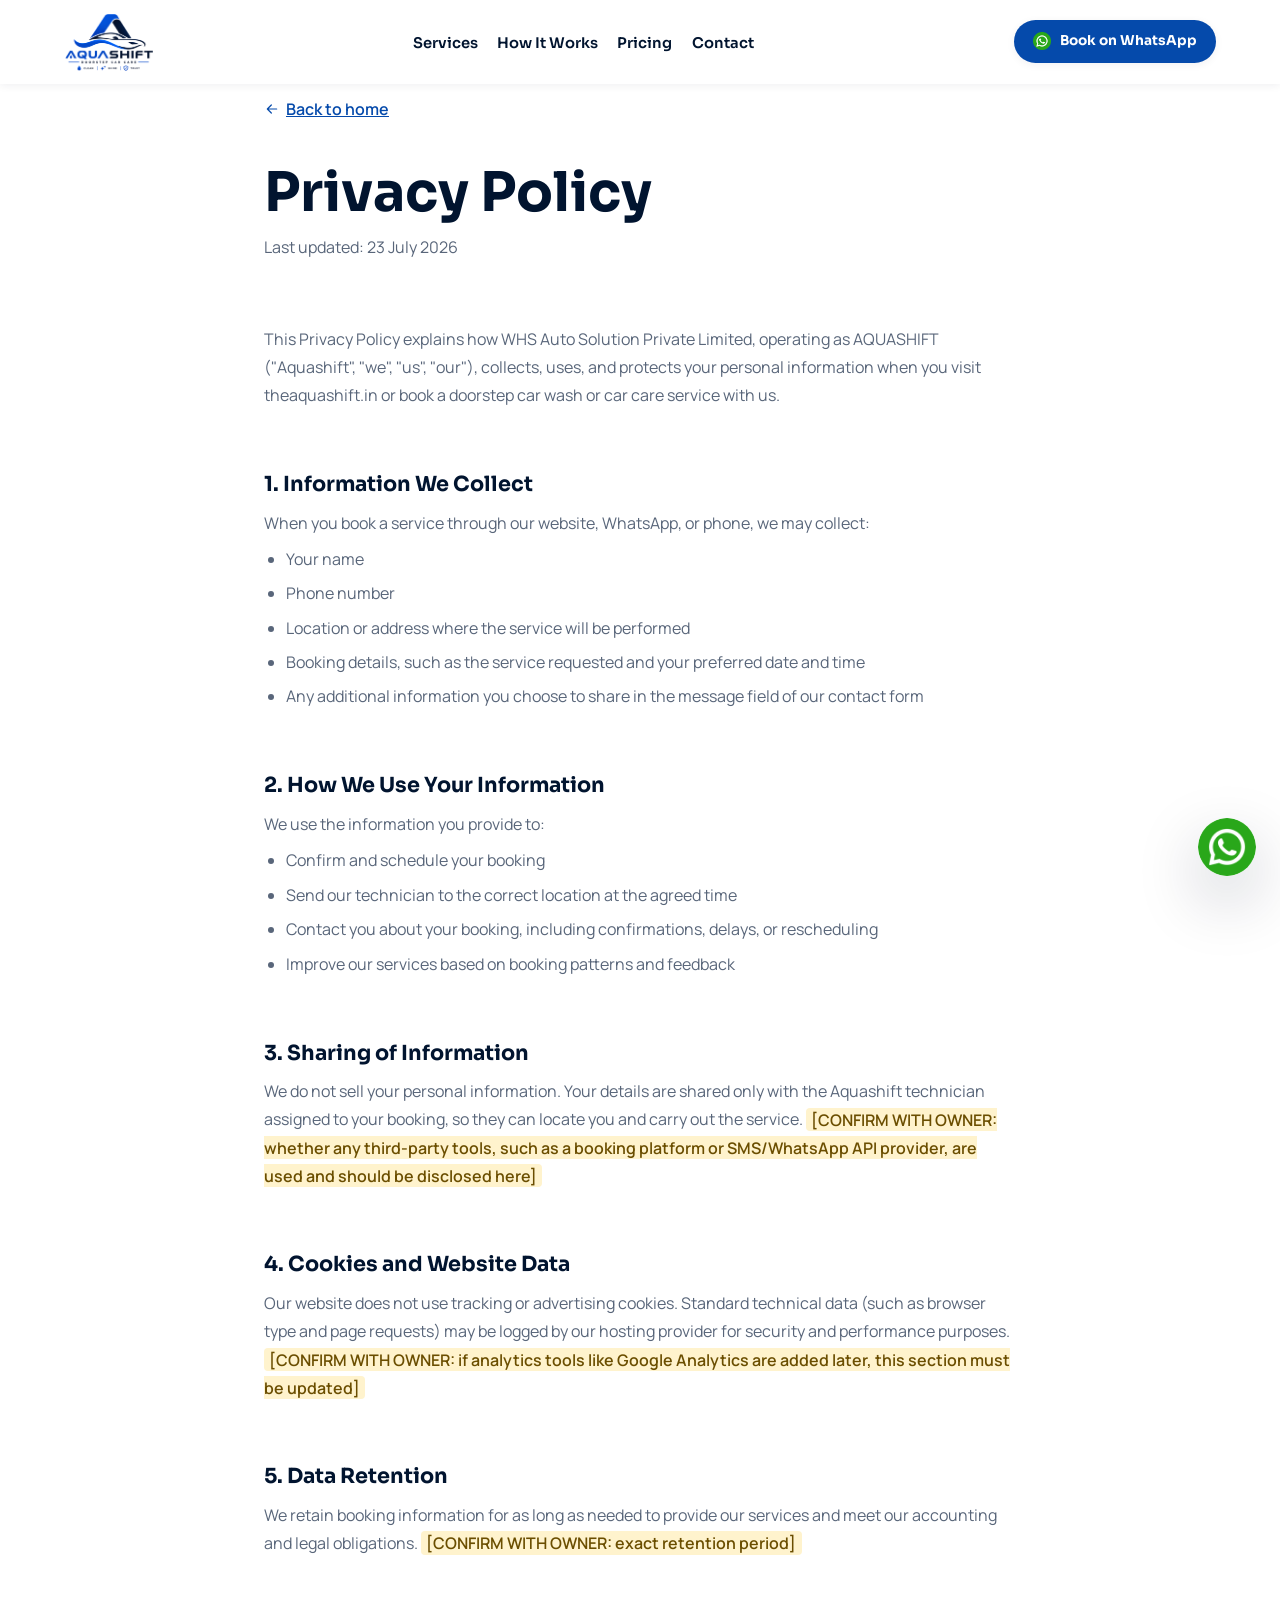
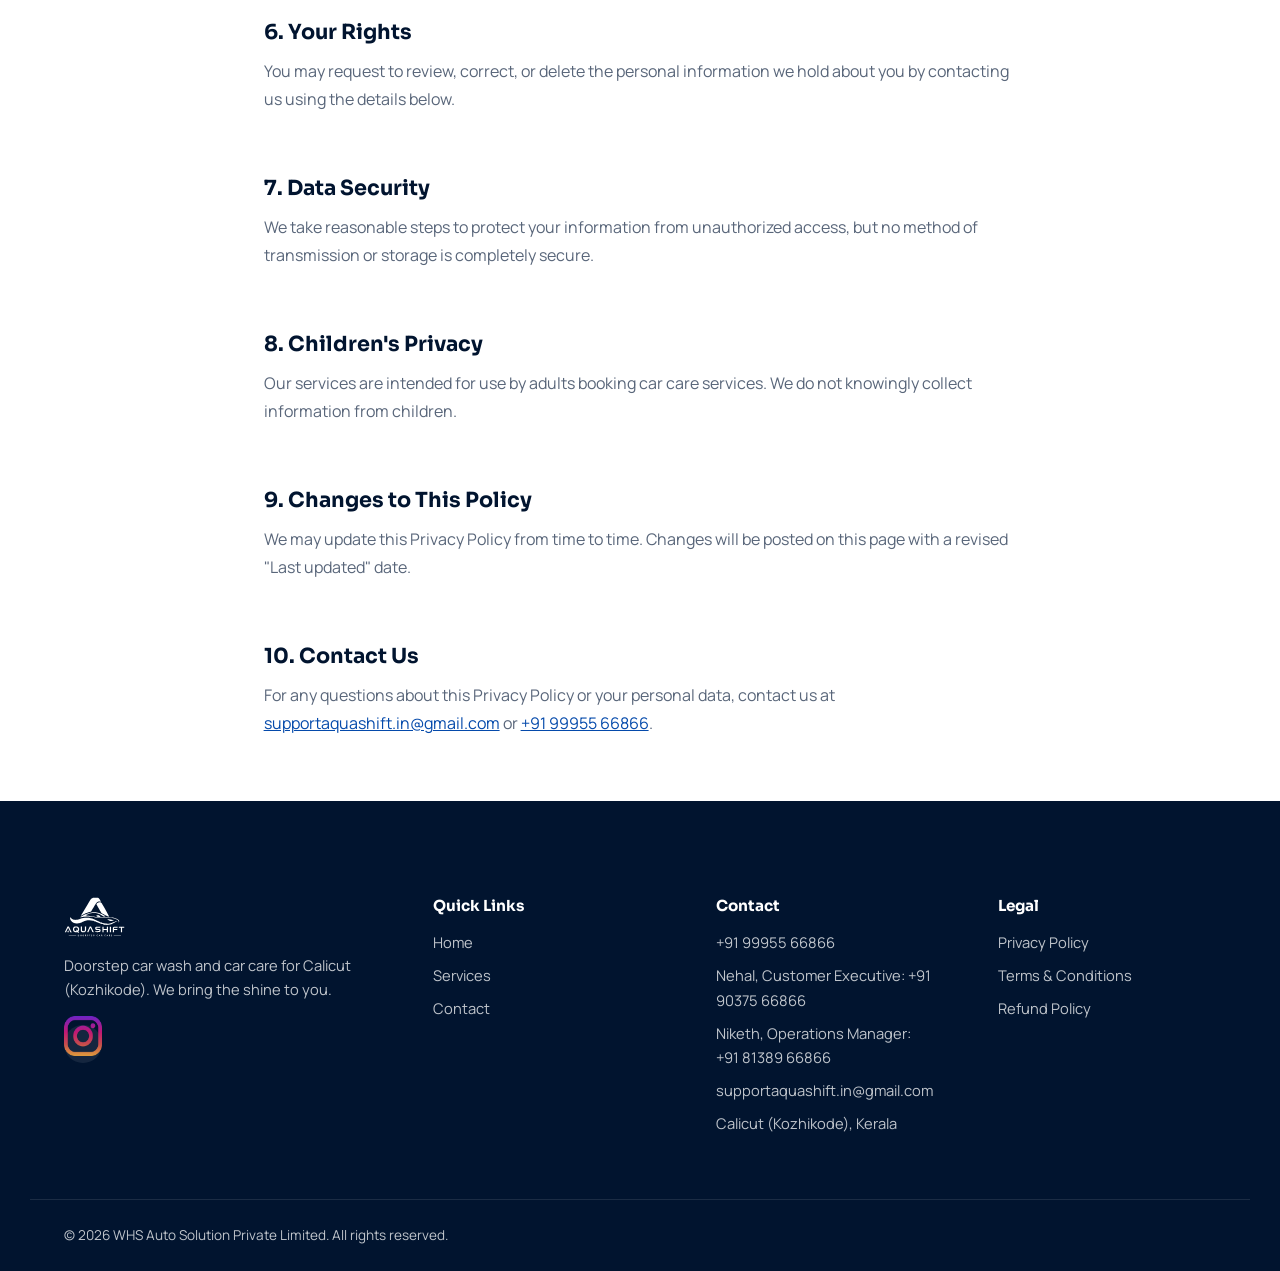
==== privacy-policy.html @ bcfd9604 "first commit" ====
<!doctype html>
<html lang="en">
<head>
  <script>document.documentElement.classList.add('js');</script>
  <meta charset="UTF-8">
  <meta name="viewport" content="width=device-width, initial-scale=1, viewport-fit=cover">
  <title>Privacy Policy | AQUASHIFT Doorstep Car Care</title>
  <meta name="description" content="How AQUASHIFT (WHS Auto Solution Private Limited) collects, uses, and protects your personal data when you book a doorstep car wash in Calicut, Kozhikode.">
  <meta name="theme-color" content="#01142F">
  <link rel="canonical" href="https://www.theaquashift.in/privacy-policy.html">
  <meta name="robots" content="index, follow">
  <link rel="icon" type="image/svg+xml" href="assets/favicon.svg?v=2">
  <link rel="icon" type="image/x-icon" href="assets/favicon.ico?v=2">

  <link rel="preconnect" href="https://fonts.googleapis.com">
  <link rel="preconnect" href="https://fonts.gstatic.com" crossorigin>
  <link href="https://fonts.googleapis.com/css2?family=Sora:wght@600;700;800&family=Manrope:wght@400;500;600;700&display=swap" rel="stylesheet">

  <link rel="stylesheet" href="css/tokens.css?v=16">
  <link rel="stylesheet" href="css/styles.css?v=16">
  <link rel="stylesheet" href="css/animations.css?v=16">
</head>
<body>
  <a class="skip-link" href="#main">Skip to content</a>

  <header class="header header--solid" id="header">
    <div class="container header__row">
      <a href="index.html" class="header__logo" aria-label="AQUASHIFT home">
        <img src="assets/aqua-nobgm-cropped.png" alt="AQUASHIFT — Doorstep Car Care" width="83" height="54">
      </a>
      <nav class="nav" aria-label="Primary">
        <ul class="nav__list">
          <li><a href="services.html">Services</a></li>
          <li><a href="index.html#how-it-works">How It Works</a></li>
          <li><a href="index.html#pricing">Pricing</a></li>
          <li><a href="index.html#contact">Contact</a></li>
        </ul>
      </nav>
      <div class="header__actions">
        <a class="btn btn--primary btn--sm" href="https://wa.me/919995566866?text=Hi%20Aquashift%2C%20I%27d%20like%20to%20book%20a%20doorstep%20car%20wash" target="_blank" rel="noopener">
          <img class="icon" src="assets/whatsapp-icon.png" width="18" height="18" alt="">
          Book on WhatsApp
        </a>
        <button class="nav__toggle" id="navToggle" aria-expanded="false" aria-controls="navDrawer" aria-label="Open menu">
          <svg class="icon" width="26" height="26"><use href="#icon-menu"></use></svg>
        </button>
      </div>
    </div>
    <div class="nav-drawer" id="navDrawer" aria-hidden="true">
      <div class="nav-drawer__head">
        <img src="assets/logo-white.svg?v=2" alt="AQUASHIFT" width="66" height="43">
        <button class="nav-drawer__close" id="navClose" aria-label="Close menu">
          <svg class="icon" width="24" height="24"><use href="#icon-close"></use></svg>
        </button>
      </div>
      <ul class="nav-drawer__list">
        <li><a href="index.html">Home</a></li>
        <li><a href="services.html">Services</a></li>
        <li><a href="index.html#contact">Contact</a></li>
      </ul>
      <div class="nav-drawer__cta">
        <a class="btn btn--primary btn--block" href="https://wa.me/919995566866?text=Hi%20Aquashift%2C%20I%27d%20like%20to%20book%20a%20doorstep%20car%20wash" target="_blank" rel="noopener">Book on WhatsApp</a>
        <a class="btn btn--ghost btn--block" href="tel:+919995566866">Call Now</a>
      </div>
    </div>
    <div class="nav-drawer__backdrop" id="navBackdrop"></div>
  </header>

  <main id="main">
    <section class="legal">
      <div class="container">
        <a class="legal__back" href="index.html">
          <svg class="icon" width="16" height="16" style="transform:rotate(180deg)"><use href="#icon-arrow"></use></svg>
          Back to home
        </a>
        <h1>Privacy Policy</h1>
        <p class="legal__updated">Last updated: 23 July 2026</p>

        <p>This Privacy Policy explains how WHS Auto Solution Private Limited, operating as AQUASHIFT ("Aquashift", "we", "us", "our"), collects, uses, and protects your personal information when you visit theaquashift.in or book a doorstep car wash or car care service with us.</p>

        <h2>1. Information We Collect</h2>
        <p>When you book a service through our website, WhatsApp, or phone, we may collect:</p>
        <ul>
          <li>Your name</li>
          <li>Phone number</li>
          <li>Location or address where the service will be performed</li>
          <li>Booking details, such as the service requested and your preferred date and time</li>
          <li>Any additional information you choose to share in the message field of our contact form</li>
        </ul>

        <h2>2. How We Use Your Information</h2>
        <p>We use the information you provide to:</p>
        <ul>
          <li>Confirm and schedule your booking</li>
          <li>Send our technician to the correct location at the agreed time</li>
          <li>Contact you about your booking, including confirmations, delays, or rescheduling</li>
          <li>Improve our services based on booking patterns and feedback</li>
        </ul>

        <h2>3. Sharing of Information</h2>
        <p>We do not sell your personal information. Your details are shared only with the Aquashift technician assigned to your booking, so they can locate you and carry out the service. <mark>[CONFIRM WITH OWNER: whether any third-party tools, such as a booking platform or SMS/WhatsApp API provider, are used and should be disclosed here]</mark></p>

        <h2>4. Cookies and Website Data</h2>
        <p>Our website does not use tracking or advertising cookies. Standard technical data (such as browser type and page requests) may be logged by our hosting provider for security and performance purposes. <mark>[CONFIRM WITH OWNER: if analytics tools like Google Analytics are added later, this section must be updated]</mark></p>

        <h2>5. Data Retention</h2>
        <p>We retain booking information for as long as needed to provide our services and meet our accounting and legal obligations. <mark>[CONFIRM WITH OWNER: exact retention period]</mark></p>

        <h2>6. Your Rights</h2>
        <p>You may request to review, correct, or delete the personal information we hold about you by contacting us using the details below.</p>

        <h2>7. Data Security</h2>
        <p>We take reasonable steps to protect your information from unauthorized access, but no method of transmission or storage is completely secure.</p>

        <h2>8. Children's Privacy</h2>
        <p>Our services are intended for use by adults booking car care services. We do not knowingly collect information from children.</p>

        <h2>9. Changes to This Policy</h2>
        <p>We may update this Privacy Policy from time to time. Changes will be posted on this page with a revised "Last updated" date.</p>

        <h2>10. Contact Us</h2>
        <p>For any questions about this Privacy Policy or your personal data, contact us at <a href="mailto:supportaquashift.in@gmail.com">supportaquashift.in@gmail.com</a> or <a href="tel:+919995566866">+91 99955 66866</a>.</p>
      </div>
    </section>
  </main>

  <footer class="footer">
    <div class="container footer__grid">
      <div class="footer__brand">
        <img src="assets/logo-white.svg?v=2" alt="AQUASHIFT — Doorstep Car Care" width="83" height="54">
        <p>Doorstep car wash and car care for Calicut (Kozhikode). We bring the shine to you.</p>
        <a class="footer__social" href="https://instagram.com/aquashift_care" target="_blank" rel="noopener" aria-label="Aquashift on Instagram">
          <img class="icon" src="assets/instagram-icon.png" width="20" height="20" alt="">
        </a>
      </div>
      <div class="footer__col">
        <h3>Quick Links</h3>
        <ul>
          <li><a href="index.html">Home</a></li>
          <li><a href="services.html">Services</a></li>
          <li><a href="index.html#contact">Contact</a></li>
        </ul>
      </div>
      <div class="footer__col">
        <h3>Contact</h3>
        <ul>
          <li><a href="tel:+919995566866">+91 99955 66866</a></li>
          <li><a href="tel:+919037566866">Nehal, Customer Executive: +91 90375 66866</a></li>
          <li><a href="tel:+918138966866">Niketh, Operations Manager: +91 81389 66866</a></li>
          <li><a href="mailto:supportaquashift.in@gmail.com">supportaquashift.in@gmail.com</a></li>
          <li>Calicut (Kozhikode), Kerala</li>
        </ul>
      </div>
      <div class="footer__col">
        <h3>Legal</h3>
        <ul>
          <li><a href="privacy-policy.html">Privacy Policy</a></li>
          <li><a href="terms-and-conditions.html">Terms &amp; Conditions</a></li>
          <li><a href="refund-policy.html">Refund Policy</a></li>
        </ul>
      </div>
    </div>
    <div class="container footer__bottom">
      <p>&copy; <span id="year"></span> WHS Auto Solution Private Limited. All rights reserved.</p>
    </div>
  </footer>

  <a class="whatsapp-float" href="https://wa.me/919995566866?text=Hi%20Aquashift%2C%20I%27d%20like%20to%20book%20a%20doorstep%20car%20wash" target="_blank" rel="noopener" aria-label="Book on WhatsApp">
    <img src="assets/whatsapp-icon.png" width="58" height="58" alt="">
  </a>

  <div id="iconSpriteRoot" hidden></div>

  <script src="js/main.js?v=5" defer></script>
</body>
</html>
---- css/tokens.css ----
/* ==========================================================================
   AQUASHIFT — Design Tokens
   Source: CLAUDE.md §3 (colors), §4 (type)
   ========================================================================== */

:root {
  /* ---- Brand colors ---- */
  --aq-blue: #054aab;       /* Primary / Brand Blue */
  --aq-blue-rgb: 5, 74, 171;
  --aq-navy: #01142f;       /* Deep Navy */
  --aq-navy-rgb: 1, 20, 47;
  --aq-ink: #01040b;        /* Rich Black — body text */
  --aq-ocean: #014498;      /* Secondary Blue */
  --aq-sky: #5c89c8;        /* Mid Accent */
  --aq-pale: #e8f0fb;       /* Light Tint */
  --aq-slate: #59667a;      /* Neutral Grey */
  --aq-white: #ffffff;

  --aq-gradient: linear-gradient(135deg, #054aab 0%, #01142f 100%);
  --aq-gradient-soft: linear-gradient(160deg, #0a5cc9 0%, #054aab 45%, #01142f 100%);

  /* ---- Surfaces ---- */
  --surface-0: var(--aq-white);
  --surface-1: var(--aq-pale);
  --surface-dark: var(--aq-navy);

  /* ---- Typography ---- */
  --font-display: "Sora", "Outfit", system-ui, sans-serif;
  --font-body: "Manrope", system-ui, sans-serif;

  --fs-h1: clamp(2.25rem, 1.5rem + 3vw, 3.4rem);      /* 36px -> 54.4px */
  --fs-h2: clamp(1.9rem, 1.4rem + 2.2vw, 2.6rem);      /* ~30px -> 42px */
  --fs-h3: clamp(1.35rem, 1.15rem + 0.9vw, 1.7rem);
  --fs-lead: clamp(1.05rem, 0.95rem + 0.5vw, 1.25rem);
  --fs-body: 1rem;
  --fs-small: 0.875rem;
  --fs-eyebrow: 0.8rem;

  --lh-body: 1.65;
  --lh-tight: 1.15;
  --ls-eyebrow: 0.14em;

  /* ---- Spacing scale ---- */
  --space-3xs: 0.25rem;
  --space-2xs: 0.5rem;
  --space-xs: 0.75rem;
  --space-sm: 1rem;
  --space-md: 1.5rem;
  --space-lg: 2.5rem;
  --space-xl: 4rem;
  --space-2xl: 6rem;
  --space-3xl: 8rem;

  --section-pad: clamp(3.5rem, 3rem + 2.5vw, 6.5rem);
  --container-w: 1220px;
  --container-pad: clamp(1.25rem, 0.9rem + 1.5vw, 2.5rem);

  /* ---- Radius & shadow ---- */
  --radius-sm: 12px;
  --radius-md: 16px;
  --radius-lg: 20px;
  --radius-pill: 999px;

  --shadow-sm: 0 2px 8px rgba(1, 20, 47, 0.06);
  --shadow-md: 0 12px 32px rgba(1, 20, 47, 0.12);
  --shadow-lg: 0 24px 64px rgba(1, 20, 47, 0.22);
  --shadow-glow: 0 0 0 1px rgba(255, 255, 255, 0.08), 0 20px 50px rgba(1, 8, 24, 0.45);

  /* ---- Motion ---- */
  --ease-out: cubic-bezier(0.16, 1, 0.3, 1);
  --ease-in-out: cubic-bezier(0.65, 0, 0.35, 1);
  --dur-fast: 0.2s;
  --dur-med: 0.45s;
  --dur-slow: 0.9s;

  --header-h: 84px;
}

@media (max-width: 640px) {
  :root {
    --header-h: 68px;
  }
}
---- css/styles.css ----
/* ==========================================================================
   AQUASHIFT — Core Styles
   ========================================================================== */

*, *::before, *::after { box-sizing: border-box; }
html { scroll-behavior: smooth; }
@media (prefers-reduced-motion: reduce) {
  html { scroll-behavior: auto; }
}

/* overflow-x on html only, never body — overflow-x on body turns it into its
   own scroll container in some engines, which breaks position:sticky for
   any descendant (confirmed: broke the sticky header). */
html { max-width: 100%; overflow-x: hidden; }

body {
  margin: 0;
  font-family: var(--font-body);
  font-size: var(--fs-body);
  line-height: var(--lh-body);
  color: var(--aq-ink);
  background: var(--aq-white);
  -webkit-font-smoothing: antialiased;
}

img { max-width: 100%; display: block; }
a { color: inherit; text-decoration: none; }
ul, ol { list-style: none; margin: 0; padding: 0; }
h1, h2, h3, h4 { font-family: var(--font-display); line-height: var(--lh-tight); margin: 0; color: var(--aq-navy); }
p { margin: 0; }
button { font-family: inherit; cursor: pointer; }
input, select, textarea { font-family: inherit; font-size: inherit; }

.icon { flex-shrink: 0; }

.container {
  width: 100%;
  max-width: var(--container-w);
  margin-inline: auto;
  padding-inline: var(--container-pad);
}

.skip-link {
  position: fixed;
  top: -60px;
  left: var(--space-sm);
  z-index: 200;
  background: var(--aq-navy);
  color: #fff;
  padding: 0.7rem 1.2rem;
  border-radius: var(--radius-sm);
  transition: top var(--dur-fast) var(--ease-out);
}
.skip-link:focus { top: var(--space-sm); }

/* ---- Buttons ---- */
.btn {
  display: inline-flex;
  align-items: center;
  justify-content: center;
  gap: 0.55rem;
  font-family: var(--font-display);
  font-weight: 700;
  font-size: 0.95rem;
  white-space: nowrap;
  padding: 0.85rem 1.5rem;
  border-radius: var(--radius-pill);
  border: 1.5px solid transparent;
  position: relative;
  overflow: hidden;
  isolation: isolate;
  transition: transform var(--dur-fast) var(--ease-out), box-shadow var(--dur-fast) var(--ease-out);
}
.btn::before {
  content: "";
  position: absolute;
  inset: 0;
  z-index: -1;
  background: linear-gradient(115deg, transparent 30%, rgba(255,255,255,0.35) 45%, transparent 60%);
  transform: translateX(-120%);
  transition: transform var(--dur-med) var(--ease-out);
}
.btn:hover::before { transform: translateX(120%); }
.btn:active { transform: scale(0.97); }

.btn--primary { background: var(--aq-blue); color: #fff; box-shadow: var(--shadow-sm); }
.btn--primary:hover { box-shadow: var(--shadow-md); }

.btn--light { background: #fff; color: var(--aq-navy); }
.btn--light:hover { box-shadow: var(--shadow-md); }

.btn--outline { background: transparent; color: var(--aq-blue); border-color: var(--aq-blue); }
.btn--outline:hover { background: var(--aq-pale); }

.btn--outline-light { background: transparent; color: #fff; border-color: rgba(255,255,255,0.55); }
.btn--outline-light:hover { background: rgba(255,255,255,0.12); }

.btn--ghost { background: var(--aq-pale); color: var(--aq-navy); }

.btn--sm { padding: 0.6rem 1.15rem; font-size: 0.85rem; }
.btn--lg { padding: 1rem 1.9rem; font-size: 1rem; }
.btn--block { width: 100%; }

/* ---- Liquid glass (used over the cinematic hero video / dark nav) ----
   Uses ::after (not ::before, already claimed by .btn's shine sweep) so it
   can be combined with .btn on the same element: class="btn liquid-glass". */
.liquid-glass {
  position: relative;
  overflow: hidden;
  color: #fff;
  background: rgba(255, 255, 255, 0.07);
  background-blend-mode: luminosity;
  -webkit-backdrop-filter: blur(16px);
  backdrop-filter: blur(16px); /* fallback if the SVG distortion filter below isn't supported */
  backdrop-filter: blur(16px) url(#liquid-glass-filter); /* same-document ref: filter lives in assets/icons.svg, injected inline by main.js alongside the icon sprite */
  border: none;
  box-shadow:
    inset 0 1px 1px rgba(255, 255, 255, 0.16),
    inset 0 0 0 1px rgba(255, 255, 255, 0.06);
  transition: background var(--dur-fast) var(--ease-out), transform var(--dur-fast) var(--ease-out);
}
.liquid-glass::after {
  content: "";
  position: absolute;
  inset: 0;
  border-radius: inherit;
  padding: 1.4px;
  background: linear-gradient(
    180deg,
    rgba(255, 255, 255, 0.45) 0%,
    rgba(255, 255, 255, 0.15) 20%,
    rgba(255, 255, 255, 0) 40%,
    rgba(255, 255, 255, 0) 60%,
    rgba(255, 255, 255, 0.15) 80%,
    rgba(255, 255, 255, 0.45) 100%
  );
  -webkit-mask: linear-gradient(#fff 0 0) content-box, linear-gradient(#fff 0 0);
  -webkit-mask-composite: xor;
  mask-composite: exclude;
  pointer-events: none;
}
.liquid-glass:hover { background: rgba(255, 255, 255, 0.14); }
a.liquid-glass:hover, button.liquid-glass:hover { color: #fff; }

/* ---- Eyebrow / section head ---- */
.eyebrow {
  font-family: var(--font-body);
  font-size: var(--fs-eyebrow);
  font-weight: 700;
  letter-spacing: var(--ls-eyebrow);
  text-transform: uppercase;
  color: var(--aq-blue);
  margin: 0 0 0.6rem;
}
.eyebrow--light { color: var(--aq-sky); }

.section { padding-block: var(--section-pad); }
.section--tint { background: var(--aq-pale); }
.section--dark { background: var(--aq-navy); }

.section__head { max-width: 640px; margin-bottom: var(--space-xl); }
.section__title { font-size: var(--fs-h2); font-weight: 700; }
.section__title--light { color: #fff; }
.section__sub { color: var(--aq-slate); margin-top: var(--space-sm); font-size: var(--fs-lead); }
.section__sub--light { color: rgba(255,255,255,0.72); }

/* ============ HEADER ============
   Sits in normal flow (sticky, whole-document containing block) but its
   negative bottom margin pulls the hero section up underneath it, so the
   transparent header floats directly over the hero video — without ever
   nesting the header inside the hero (which would break "sticky" once the
   hero scrolls past, since sticky is bounded by its containing block). */
.header {
  position: sticky;
  top: 0;
  z-index: 100;
  height: var(--header-h);
  margin-bottom: calc(-1 * var(--header-h));
  display: flex;
  align-items: center;
  background: rgba(255, 255, 255, 0.46);
  -webkit-backdrop-filter: blur(9px) saturate(220%) brightness(1.08);
  backdrop-filter: blur(9px) saturate(220%) brightness(1.08);
  border-bottom: 1px solid rgba(255, 255, 255, 0.65);
  box-shadow:
    inset 0 1px 0 rgba(255, 255, 255, 0.5),
    0 8px 24px rgba(1, 20, 47, 0.1);
  transition: background var(--dur-fast) var(--ease-out), box-shadow var(--dur-fast) var(--ease-out), border-color var(--dur-fast) var(--ease-out);
}
.header.is-scrolled,
.header.header--solid {
  background: rgba(255, 255, 255, 0.8);
  -webkit-backdrop-filter: blur(14px) saturate(200%) brightness(1.05);
  backdrop-filter: blur(14px) saturate(200%) brightness(1.05);
  border-bottom-color: rgba(255, 255, 255, 0.7);
  box-shadow:
    inset 0 1px 0 rgba(255, 255, 255, 0.6),
    var(--shadow-sm);
}

.header__row {
  display: flex;
  align-items: center;
  justify-content: space-between;
  gap: var(--space-md);
  height: 100%;
}
.header__logo img { height: 58px; width: auto; }

.nav__list {
  display: flex;
  gap: clamp(1rem, 1.5vw, 1.8rem);
}
.nav__list a {
  font-family: var(--font-display);
  font-weight: 600;
  font-size: 0.92rem;
  color: var(--aq-navy);
  position: relative;
  padding-block: 0.3rem;
}
.nav__list a::after {
  content: "";
  position: absolute;
  left: 0; right: 0; bottom: -2px;
  height: 2px;
  background: var(--aq-blue);
  transform: scaleX(0);
  transform-origin: left;
  transition: transform var(--dur-fast) var(--ease-out);
}
.nav__list a:hover::after { transform: scaleX(1); }

.header__actions { display: flex; align-items: center; gap: var(--space-sm); }
.nav__toggle {
  display: none;
  background: none;
  border: none;
  color: var(--aq-navy);
  padding: 0.4rem;
}

@media (max-width: 1023px) {
  .nav { display: none; }
  .nav__toggle { display: inline-flex; }
  .header__actions .btn--sm { display: none; }
}
@media (max-width: 640px) {
  .header__logo img { height: 46px; }
}

/* ---- Mobile drawer ---- */
.nav-drawer {
  position: fixed;
  top: 0; right: 0;
  width: min(85vw, 360px);
  height: 100dvh;
  background: var(--aq-navy);
  color: #fff;
  z-index: 210;
  padding: var(--space-lg) var(--space-md);
  transform: translateX(100%);
  transition: transform var(--dur-med) var(--ease-out);
  display: flex;
  flex-direction: column;
}
.nav-drawer.is-open { transform: translateX(0); }
.nav-drawer__head { display: flex; align-items: center; justify-content: space-between; margin-bottom: var(--space-lg); }
.nav-drawer__head img { height: 48px; width: auto; }
.nav-drawer__close { background: none; border: none; color: #fff; }
.nav-drawer__list { display: flex; flex-direction: column; gap: var(--space-md); flex: 1; }
.nav-drawer__list a { font-family: var(--font-display); font-size: 1.3rem; font-weight: 600; }
.nav-drawer__cta { display: flex; flex-direction: column; gap: var(--space-sm); }

.nav-drawer__backdrop {
  position: fixed; inset: 0;
  background: rgba(1,4,11,0.55);
  z-index: 205;
  opacity: 0;
  pointer-events: none;
  transition: opacity var(--dur-med) var(--ease-out);
}
.nav-drawer__backdrop.is-open { opacity: 1; pointer-events: auto; }

/* ============ CINEMATIC VIDEO HERO ============
   Full-bleed autoplay video, a bottom-masked backdrop-blur (no darkening
   gradient — the blur alone lifts text legibility), content bottom-aligned.
   Video/overlay are position:absolute (scoped to this section), not fixed —
   this page scrolls to many sections below, unlike a single-hero page. */
.hero-cinematic {
  position: relative;
  isolation: isolate;
  overflow: hidden;
  min-height: 100dvh;
  display: flex;
  flex-direction: column;
  justify-content: flex-end;
  background: var(--aq-gradient-soft); /* shows while the video loads, or if it fails */
  color: #fff;
}
.hero-cinematic__video {
  position: absolute;
  inset: 0;
  z-index: 0;
  width: 100%;
  height: 100%;
  object-fit: cover;
  pointer-events: none;
}
.hero-cinematic__blur {
  position: absolute;
  inset: 0;
  z-index: 1;
  -webkit-backdrop-filter: blur(26px);
  backdrop-filter: blur(26px);
  -webkit-mask-image: linear-gradient(to top, black 0%, transparent 60%);
  mask-image: linear-gradient(to top, black 0%, transparent 60%);
  pointer-events: none;
}
/* Permanent, subtle top scrim — independent of scroll state — so the
   transparent header stays legible over any frame of the video, not just
   the ones the blur mask happens to reach. */
.hero-cinematic__topscrim {
  position: absolute;
  inset: 0 0 auto 0;
  z-index: 2;
  height: clamp(140px, 12vw + 100px, 220px);
  background: linear-gradient(to bottom, rgba(1, 8, 20, 0.72) 0%, rgba(1, 8, 20, 0.4) 55%, transparent 100%);
  pointer-events: none;
}
.hero-cinematic__content {
  position: relative;
  z-index: 10;
  width: 100%;
  padding-top: clamp(6rem, 5rem + 3vw, 9rem);
  padding-bottom: clamp(3rem, 2.5rem + 2vw, 5.5rem);
}
.hero-cinematic__inner { max-width: 760px; }

.hero-cinematic__meta {
  display: flex;
  flex-wrap: wrap;
  gap: var(--space-sm) var(--space-md);
  margin-bottom: var(--space-md);
}
.hero-cinematic__meta li {
  display: inline-flex;
  align-items: center;
  gap: 0.45rem;
  font-size: 0.85rem;
  font-weight: 600;
  color: rgba(255, 255, 255, 0.85);
  text-shadow: 0 1px 6px rgba(0, 0, 0, 0.5);
}
.hero-cinematic__meta .icon { color: var(--aq-sky); }

.hero-cinematic__title {
  font-size: var(--fs-h1);
  font-weight: 800;
  color: #fff;
  letter-spacing: -0.01em;
  text-shadow: 0 2px 12px rgba(0, 0, 0, 0.4);
}
.hero-cinematic__desc {
  margin-top: var(--space-md);
  font-size: var(--fs-lead);
  color: rgba(255, 255, 255, 0.82);
  max-width: 46ch;
  text-shadow: 0 1px 6px rgba(0, 0, 0, 0.4);
}
.hero-cinematic__ctas {
  display: flex;
  gap: var(--space-sm);
  flex-wrap: wrap;
  margin-top: var(--space-lg);
}

@media (max-width: 480px) {
  .hero-cinematic__ctas { flex-direction: column; align-items: stretch; }
  .hero-cinematic__ctas .btn { width: 100%; }
}

/* ============ TRUST BAR ============ */
.trust-bar { background: var(--aq-navy); padding-block: var(--space-md); }
.trust-bar__row {
  display: flex;
  flex-wrap: wrap;
  gap: var(--space-md) var(--space-xl);
  justify-content: center;
}
.trust-bar__item {
  display: flex;
  align-items: center;
  gap: 0.5rem;
  color: rgba(255,255,255,0.85);
  font-size: 0.88rem;
  font-weight: 600;
}
.trust-bar__item .icon { color: var(--aq-sky); }
.trust-bar__item a { color: #fff; }
.trust-bar__item a:hover { color: var(--aq-sky); }

/* ============ SERVICES ============ */
.services-layout {
  display: grid;
  grid-template-columns: minmax(280px, 0.85fr) 2fr;
  gap: var(--space-2xl);
  align-items: center;
}

.eyebrow--boxed {
  display: inline-block;
  padding: 0.4rem 0.9rem;
  border: 1px solid var(--aq-pale);
  border-radius: var(--radius-sm);
  margin-bottom: var(--space-md);
}

.services-intro .section__title { margin-bottom: var(--space-md); }
.services-intro__desc {
  color: var(--aq-slate);
  font-size: var(--fs-lead);
  line-height: var(--lh-body);
  margin-bottom: var(--space-lg);
}
.services-intro__ctas { display: flex; align-items: center; gap: var(--space-lg); flex-wrap: wrap; }
.services-intro__all {
  display: inline-flex;
  align-items: center;
  gap: 0.4rem;
  font-family: var(--font-display);
  font-weight: 700;
  font-size: 0.92rem;
  color: var(--aq-blue);
}
.services-intro__all:hover { text-decoration: underline; }
.pricing-cta .services-intro__all { margin-top: var(--space-md); }

.services-feature-grid {
  display: grid;
  grid-template-columns: repeat(2, 1fr);
  gap: var(--space-md);
}

.feature-card {
  display: flex;
  flex-direction: column;
  gap: var(--space-md);
  background: var(--aq-pale);
  border-radius: var(--radius-lg);
  padding: var(--space-lg);
  transition: transform var(--dur-fast) var(--ease-out), box-shadow var(--dur-fast) var(--ease-out);
}
.feature-card:hover { transform: translateY(-4px); box-shadow: var(--shadow-md); }
.feature-card h3 { font-size: 1.2rem; font-weight: 700; letter-spacing: -0.01em; }
.feature-card p { color: var(--aq-slate); font-size: 0.9rem; line-height: var(--lh-body); }

.feature-card--active {
  background: var(--aq-blue);
  color: #fff;
  box-shadow: var(--shadow-lg);
}
.feature-card--active p { color: rgba(255, 255, 255, 0.82); }

.feature-card__icon {
  width: 44px; height: 44px;
  border-radius: var(--radius-pill);
  background: var(--aq-blue);
  color: #fff;
  display: flex; align-items: center; justify-content: center;
  flex-shrink: 0;
}
.feature-card--active .feature-card__icon { background: rgba(255, 255, 255, 0.2); }

.services-more {
  list-style: none;
  display: flex;
  flex-wrap: wrap;
  gap: var(--space-sm);
  margin-top: var(--space-xl);
  padding-top: var(--space-lg);
  border-top: 1px solid var(--aq-pale);
}
.services-more li {
  display: flex;
  align-items: center;
  gap: 0.5rem;
  padding: 0.6rem 1.1rem;
  border-radius: var(--radius-pill);
  background: var(--aq-pale);
  color: var(--aq-navy);
  font-size: 0.88rem;
  font-weight: 600;
}
.services-more .icon { color: var(--aq-blue); }

@media (max-width: 1023px) {
  .services-layout { grid-template-columns: 1fr; gap: var(--space-xl); }
}
@media (max-width: 640px) {
  .services-feature-grid { grid-template-columns: 1fr; }
}

/* ============ HOW IT WORKS ============ */
.steps {
  display: grid;
  grid-template-columns: repeat(4, 1fr);
  gap: var(--space-lg);
  counter-reset: step;
}
.steps__item { position: relative; padding-top: var(--space-sm); }
.steps__num {
  display: inline-flex;
  align-items: center;
  justify-content: center;
  width: 48px; height: 48px;
  border-radius: 50%;
  border: 1.5px solid var(--aq-sky);
  cursor: pointer;
  background: #fff;
  color: var(--aq-blue);
  font-family: var(--font-display);
  font-weight: 700;
  font-size: 1.1rem;
  margin-bottom: var(--space-md);
  transition: transform var(--dur-fast) var(--ease-out), background var(--dur-fast) var(--ease-out),
    color var(--dur-fast) var(--ease-out), box-shadow var(--dur-fast) var(--ease-out), border-color var(--dur-fast) var(--ease-out);
}
.steps__num:hover { transform: scale(1.06); }
.steps__num:focus-visible { outline: 2px solid var(--aq-blue); outline-offset: 3px; }
.steps__num[data-state="completed"] { background: var(--aq-navy); border-color: transparent; color: #fff; }
.steps__num[data-state="active"] {
  background: var(--aq-gradient);
  border-color: transparent;
  color: #fff;
  transform: scale(1.14);
  box-shadow: 0 0 0 6px rgba(5, 74, 171, 0.16);
}
.steps__item h3 { font-size: 1.1rem; margin-bottom: 0.4rem; }
.steps__item p { color: var(--aq-slate); font-size: 0.92rem; }
@media (max-width: 900px) {
  .steps { grid-template-columns: repeat(2, 1fr); }
}
@media (max-width: 560px) {
  .steps { grid-template-columns: 1fr; }
}

/* ============ USP ============ */
.usp__head { max-width: 640px; margin-bottom: var(--space-xl); }
.usp__lead { color: var(--aq-slate); margin-top: var(--space-sm); font-size: var(--fs-lead); }
.usp__list { display: flex; flex-direction: column; }
.usp__row {
  display: flex;
  gap: var(--space-md);
  align-items: flex-start;
  padding-block: var(--space-md);
  border-top: 1px solid var(--aq-pale);
}
.usp__row:last-child { border-bottom: 1px solid var(--aq-pale); }
.usp__row .icon { color: var(--aq-blue); margin-top: 0.2rem; }
.usp__row h3 { font-size: 1.05rem; margin-bottom: 0.3rem; }
.usp__row p { color: var(--aq-slate); font-size: 0.95rem; max-width: 60ch; }

/* ============ GALLERY ============ */
.gallery-track {
  display: grid;
  grid-auto-flow: column;
  grid-auto-columns: minmax(240px, 1fr);
  gap: var(--space-md);
  overflow-x: auto;
  scroll-snap-type: x mandatory;
  padding-bottom: var(--space-sm);
}
.gallery-card {
  scroll-snap-align: start;
  margin: 0;
  border-radius: var(--radius-lg);
  overflow: hidden;
  background: rgba(255,255,255,0.04);
  border: 1px solid rgba(255,255,255,0.08);
}
.gallery-card__art {
  aspect-ratio: 4 / 3;
  display: flex; align-items: center; justify-content: center;
  color: rgba(255,255,255,0.9);
  position: relative;
  overflow: hidden;
}
.gallery-card__art svg { width: 34%; height: 34%; stroke: currentColor; }
.gallery-card__photo {
  display: block;
  width: 100%;
  height: auto;
  aspect-ratio: 4 / 3;
  object-fit: cover;
  transition: transform var(--dur-slow) var(--ease-out);
}
.gallery-card:hover .gallery-card__photo { transform: scale(1.04); }
.gallery-card__art--wash { background: linear-gradient(135deg, #054AAB, #01142F); }
.gallery-card__art--interior { background: linear-gradient(135deg, #014498, #01142F); }
.gallery-card__art--wax { background: linear-gradient(135deg, #5c89c8, #054AAB); }
.gallery-card__art--foam { background: linear-gradient(135deg, #0a5cc9, #01142F); }
.gallery-card__art::after {
  content: "";
  position: absolute;
  top: 0; left: -60%;
  width: 40%; height: 100%;
  background: linear-gradient(115deg, transparent, rgba(255,255,255,0.25), transparent);
  transform: skewX(-15deg);
  transition: left var(--dur-slow) var(--ease-out);
}
.gallery-card:hover .gallery-card__art::after { left: 120%; }
.gallery-card figcaption {
  padding: var(--space-sm) var(--space-md);
  color: #fff;
  font-family: var(--font-display);
  font-weight: 600;
  font-size: 0.95rem;
}

/* ============ PRICING ============ */
.pricing-cards {
  display: grid;
  grid-template-columns: repeat(5, 1fr);
  gap: var(--space-md);
}

.pricing-card {
  position: relative;
  display: flex;
  flex-direction: column;
  background: #fff;
  border: 1px solid var(--aq-pale);
  border-radius: var(--radius-lg);
  padding: var(--space-md);
  box-shadow: var(--shadow-sm);
  transition: transform var(--dur-fast) var(--ease-out), box-shadow var(--dur-fast) var(--ease-out);
}
.pricing-card:hover { transform: translateY(-4px); box-shadow: var(--shadow-md); }

.pricing-card--highlight { border-color: var(--aq-blue); box-shadow: var(--shadow-md); }
.pricing-card__badge {
  position: absolute;
  top: -12px;
  left: var(--space-md);
  background: var(--aq-blue);
  color: #fff;
  font-size: 0.68rem;
  font-weight: 700;
  letter-spacing: 0.04em;
  text-transform: uppercase;
  padding: 0.3rem 0.7rem;
  border-radius: var(--radius-pill);
}

.pricing-card__icon {
  width: 40px; height: 40px;
  border-radius: var(--radius-pill);
  background: var(--aq-pale);
  color: var(--aq-blue);
  display: flex; align-items: center; justify-content: center;
  margin-bottom: var(--space-sm);
}

.pricing-card__name { font-size: 1rem; font-weight: 700; color: var(--aq-navy); margin-bottom: 0.25rem; }
.pricing-card__tagline {
  color: var(--aq-slate);
  font-size: 0.8rem;
  font-style: italic;
  margin-bottom: var(--space-sm);
}

/* Simpler single-price cards (used on the All Services page) */
.pricing-card--compact { padding: var(--space-md); }
.pricing-card__desc {
  color: var(--aq-slate);
  font-size: 0.82rem;
  line-height: var(--lh-body);
  margin-bottom: var(--space-sm);
}
.pricing-card__price {
  font-family: var(--font-display);
  font-size: 1.4rem;
  font-weight: 800;
  color: var(--aq-blue);
  margin-bottom: var(--space-sm);
}

.pricing-card__prices { list-style: none; display: flex; flex-direction: column; gap: 0.2rem; margin-bottom: 0.5rem; }
.pricing-card__prices li {
  display: flex;
  justify-content: space-between;
  gap: 0.5rem;
  font-size: 0.8rem;
}
.pricing-card__prices li span:first-child { color: var(--aq-slate); }
.pricing-card__prices li span:last-child { color: var(--aq-blue); font-weight: 800; font-variant-numeric: tabular-nums; }

.pricing-card__time {
  display: flex;
  align-items: center;
  gap: 0.35rem;
  color: var(--aq-slate);
  font-size: 0.76rem;
  margin-bottom: var(--space-sm);
}
.pricing-card__time .icon { color: var(--aq-sky); flex-shrink: 0; }

.pricing-card__divider { display: block; height: 1px; background: var(--aq-pale); margin: 0 0 var(--space-sm); }

.pricing-card__details summary {
  display: flex;
  align-items: center;
  justify-content: space-between;
  gap: 0.4rem;
  cursor: pointer;
  list-style: none;
  font-size: 0.82rem;
  font-weight: 700;
  color: var(--aq-blue);
  padding: 0.3rem 0;
}
.pricing-card__details summary::-webkit-details-marker { display: none; }
.pricing-card__details summary .icon { transition: transform var(--dur-fast) var(--ease-out); flex-shrink: 0; }
.pricing-card__details[open] summary .icon { transform: rotate(180deg); }

.pricing-card__features {
  list-style: none;
  display: flex;
  flex-direction: column;
  gap: 0.5rem;
  padding-top: 0.4rem;
  margin-bottom: var(--space-sm);
}
.pricing-card__features li {
  display: flex;
  align-items: flex-start;
  gap: 0.5rem;
  font-size: 0.8rem;
  color: var(--aq-ink);
}
.pricing-card__features .icon { color: var(--aq-blue); flex-shrink: 0; margin-top: 0.2em; }

.pricing-card__exclusion {
  display: flex;
  align-items: flex-start;
  gap: 0.4rem;
  background: #fbe7e6;
  color: #b3261e;
  font-size: 0.74rem;
  font-weight: 600;
  padding: 0.5rem 0.6rem;
  border-radius: var(--radius-sm);
  margin-bottom: var(--space-sm);
}
.pricing-card__exclusion .icon { flex-shrink: 0; margin-top: 0.1em; }

.pricing-card__cta {
  display: flex;
  align-items: center;
  justify-content: center;
  gap: 0.4rem;
  margin-top: auto;
  background: var(--aq-navy);
  color: #fff;
  font-family: var(--font-display);
  font-weight: 700;
  font-size: 0.82rem;
  text-align: center;
  white-space: nowrap;
  padding: 0.75rem 0.7rem;
  border-radius: var(--radius-sm);
  transition: background var(--dur-fast) var(--ease-out);
}
.pricing-card__cta:hover { background: var(--aq-blue); }
.pricing-card__cta .icon { flex-shrink: 0; }

@media (max-width: 1023px) {
  .pricing-cards--packages { grid-template-columns: repeat(3, 1fr); }
}
@media (max-width: 640px) {
  .pricing-cards--packages { grid-template-columns: 1fr; }
}

.pricing-cards--deep-care { grid-template-columns: repeat(3, 1fr); }
@media (max-width: 1023px) {
  .pricing-cards--deep-care { grid-template-columns: repeat(2, 1fr); }
}
@media (max-width: 640px) {
  .pricing-cards--deep-care { grid-template-columns: 1fr; }
}

.pricing-cards--bike { grid-template-columns: minmax(260px, 380px); justify-content: center; }

.category-section__note {
  text-align: center;
  color: var(--aq-slate);
  font-size: 0.88rem;
  max-width: 640px;
  margin: var(--space-lg) auto 0;
}

.pricing-cta {
  text-align: center;
  max-width: 640px;
  margin: var(--space-xl) auto 0;
}
.pricing-cta p { color: var(--aq-slate); font-size: var(--fs-lead); }

/* ============ MONTHLY PLANS ============ */
.pricing-cards--plans { grid-template-columns: repeat(3, 1fr); }
@media (max-width: 900px) {
  .pricing-cards--plans { grid-template-columns: 1fr; }
}

.plan-card__visits {
  display: flex;
  align-items: center;
  gap: 0.4rem;
  background: var(--aq-pale);
  color: var(--aq-navy);
  font-size: 0.78rem;
  font-weight: 700;
  padding: 0.5rem 0.7rem;
  border-radius: var(--radius-sm);
  margin-bottom: var(--space-sm);
}
.plan-card__visits .icon { color: var(--aq-blue); flex-shrink: 0; }

.plan-prices { list-style: none; display: flex; flex-direction: column; margin-bottom: var(--space-sm); }
.plan-prices li { padding-block: 0.55rem; border-top: 1px solid var(--aq-pale); }
.plan-prices li:first-child { border-top: none; padding-top: 0; }
.plan-prices__row { display: flex; justify-content: space-between; align-items: baseline; gap: 0.5rem; }
.plan-prices__vehicle { color: var(--aq-slate); font-size: 0.82rem; font-weight: 600; }
.plan-prices__amount { color: var(--aq-blue); font-weight: 800; font-size: 1.05rem; font-variant-numeric: tabular-nums; }
.plan-prices__meta { color: var(--aq-slate); font-size: 0.72rem; margin-top: 0.15rem; }
.plan-prices__meta s { opacity: 0.7; }
.plan-prices__save { color: var(--aq-blue); font-weight: 700; }

.plan-schedule { display: flex; gap: 0.4rem; margin-bottom: var(--space-sm); }
.plan-schedule__week {
  flex: 1;
  text-align: center;
  background: var(--aq-pale);
  border-radius: var(--radius-sm);
  padding: 0.45rem 0.2rem;
}
.plan-schedule__week .week-num { display: block; font-size: 0.65rem; color: var(--aq-slate); font-weight: 700; text-transform: uppercase; letter-spacing: 0.03em; }
.plan-schedule__week .week-type { display: block; font-size: 0.72rem; color: var(--aq-navy); font-weight: 700; }

.plan-card__conditions { background: var(--aq-pale); border-radius: var(--radius-sm); padding: 0.6rem 0.7rem; margin-bottom: var(--space-sm); }
.plan-card__conditions summary { cursor: pointer; font-size: 0.78rem; font-weight: 700; color: var(--aq-navy); list-style: none; display: flex; align-items: center; justify-content: space-between; }
.plan-card__conditions summary::-webkit-details-marker { display: none; }
.plan-card__conditions summary .icon { transition: transform var(--dur-fast) var(--ease-out); flex-shrink: 0; }
.plan-card__conditions[open] summary .icon { transform: rotate(180deg); }
.plan-card__conditions ul { list-style: disc; padding-left: 1.1rem; margin-top: 0.5rem; display: flex; flex-direction: column; gap: 0.3rem; }
.plan-card__conditions li { font-size: 0.74rem; color: var(--aq-slate); line-height: 1.5; }
.quote-panel__ctas { display: flex; gap: var(--space-sm); justify-content: center; flex-wrap: wrap; margin-top: var(--space-lg); }

/* ============ ALL SERVICES PAGE ============ */
.services-hero {
  position: relative;
  isolation: isolate;
  overflow: hidden;
  min-height: 100dvh;
  display: flex;
  flex-direction: column;
  justify-content: flex-end;
  background: var(--aq-navy); /* shows while the image loads, or if it fails */
  text-align: center;
  color: #fff;
}
.services-hero__img {
  position: absolute;
  inset: 0;
  z-index: 0;
  width: 100%;
  height: 100%;
  object-fit: cover;
  object-position: center 68%;
}
.services-hero__tint {
  position: absolute;
  inset: 0;
  z-index: 1;
  background: rgba(1, 12, 30, 0.5);
  pointer-events: none;
}
.services-hero__blur {
  position: absolute;
  inset: 0;
  z-index: 2;
  -webkit-backdrop-filter: blur(20px);
  backdrop-filter: blur(20px);
  -webkit-mask-image: linear-gradient(to top, black 0%, transparent 70%);
  mask-image: linear-gradient(to top, black 0%, transparent 70%);
  pointer-events: none;
}
.services-hero__scrim {
  position: absolute;
  inset: auto 0 0 0;
  z-index: 3;
  height: 75%;
  background: linear-gradient(to top, rgba(1, 8, 20, 0.94) 0%, rgba(1, 8, 20, 0.6) 55%, transparent 100%);
  pointer-events: none;
}
.services-hero__inner {
  position: relative;
  z-index: 4;
  max-width: 720px;
  margin-inline: auto;
  padding: var(--space-2xl) var(--container-pad) calc(var(--space-2xl) + 1rem);
}
.services-hero h1 { color: #fff; font-size: var(--fs-h1); }
.services-hero p { color: rgba(255, 255, 255, 0.8); margin-top: var(--space-md); font-size: var(--fs-lead); }
.services-hero__ctas { display: flex; gap: var(--space-sm); justify-content: center; flex-wrap: wrap; margin-top: var(--space-lg); }

@media (max-width: 640px) {
  /* Our real heading + CTAs are taller than the photo's own clear "floor"
     area, so cropping the photo to make room never quite works at this
     width (content simply doesn't fit inside a legible crop). Instead:
     show the portrait photo (see <picture> in the markup) at its own full
     natural size, uncropped, then stack the real content in a plain block
     right below it. Zero risk of text landing on top of busy photo detail. */
  .services-hero {
    min-height: 0;
    display: block;
  }
  .services-hero__img {
    display: block;
    position: static;
    width: 100%;
    height: auto;
    object-fit: initial;
  }
  .services-hero__tint,
  .services-hero__blur,
  .services-hero__scrim {
    display: none;
  }
  .services-hero__inner {
    background: var(--aq-navy);
    padding: var(--space-2xl) var(--container-pad);
  }
}

.category-nav {
  position: sticky;
  top: var(--header-h);
  z-index: 90;
  background: rgba(255, 255, 255, 0.92);
  -webkit-backdrop-filter: blur(10px);
  backdrop-filter: blur(10px);
  border-bottom: 1px solid var(--aq-pale);
}
.category-nav__list {
  display: flex;
  gap: 0.6rem;
  overflow-x: auto;
  padding-block: var(--space-sm);
  scrollbar-width: none;
}
.category-nav__list::-webkit-scrollbar { display: none; }
.category-nav__list a {
  display: inline-flex;
  align-items: center;
  white-space: nowrap;
  padding: 0.55rem 1.1rem;
  border-radius: var(--radius-pill);
  background: var(--aq-pale);
  color: var(--aq-navy);
  font-family: var(--font-display);
  font-weight: 600;
  font-size: 0.85rem;
  transition: background var(--dur-fast) var(--ease-out), color var(--dur-fast) var(--ease-out);
}
.category-nav__list a:hover { background: rgba(var(--aq-blue-rgb), 0.14); }
.category-nav__list a.is-active { background: var(--aq-blue); color: #fff; }

.category-section { scroll-margin-top: calc(var(--header-h) + 64px); }
.category-section__head {
  display: flex;
  align-items: center;
  gap: var(--space-md);
  margin-bottom: var(--space-lg);
}
.category-section__icon {
  width: 52px; height: 52px;
  flex-shrink: 0;
  border-radius: var(--radius-md);
  background: var(--aq-pale);
  color: var(--aq-blue);
  display: flex; align-items: center; justify-content: center;
}
.category-section__head h2 { font-size: var(--fs-h3); }
.category-section__head p { color: var(--aq-slate); margin-top: 0.25rem; font-size: 0.96rem; }

.pricing-cards--category {
  grid-template-columns: repeat(auto-fill, minmax(240px, 1fr));
}
.pricing-card__price--quote { font-size: 1.15rem; }

/* ============ SERVICE AREA ============ */
.area {
  display: grid;
  grid-template-columns: 1fr 1fr;
  gap: var(--space-xl);
  align-items: center;
}
.area__copy p { color: var(--aq-slate); margin-block: var(--space-md); font-size: var(--fs-lead); }
.area__map { border-radius: var(--radius-lg); overflow: hidden; box-shadow: var(--shadow-md); aspect-ratio: 4/3; }
.area__map iframe { width: 100%; height: 100%; border: 0; }
@media (max-width: 900px) {
  .area { grid-template-columns: 1fr; }
}

/* ============ FAQ ============ */
.faq { max-width: 800px; }
.faq__item { border-bottom: 1px solid var(--aq-pale); }
.faq__q {
  width: 100%;
  display: flex;
  align-items: center;
  justify-content: space-between;
  gap: var(--space-md);
  background: none;
  border: none;
  text-align: left;
  padding-block: var(--space-md);
  font-family: var(--font-display);
  font-weight: 600;
  font-size: 1.02rem;
  color: var(--aq-navy);
}
.faq__chev { color: var(--aq-blue); transition: transform var(--dur-fast) var(--ease-out); flex-shrink: 0; }
.faq__q[aria-expanded="true"] .faq__chev { transform: rotate(180deg); }
.faq__a {
  display: grid;
  grid-template-rows: 0fr;
  transition: grid-template-rows var(--dur-med) var(--ease-out);
}
.faq__a > p { overflow: hidden; color: var(--aq-slate); padding-bottom: 0; font-size: 0.96rem; }
.faq__item.is-open .faq__a { grid-template-rows: 1fr; }
.faq__item.is-open .faq__a > p { padding-bottom: var(--space-md); }
.faq__a { overflow: hidden; }
.faq__a > p { min-height: 0; }

/* ============ FINAL CTA BANNER ============ */
.cta-banner {
  background: var(--aq-gradient);
  padding-block: var(--space-2xl);
  text-align: center;
  color: #fff;
}
.cta-banner__inner h2 { color: #fff; font-size: var(--fs-h2); max-width: 20ch; margin-inline: auto; }
.cta-banner__inner p { color: rgba(255,255,255,0.8); margin-top: var(--space-sm); font-size: var(--fs-lead); }
.cta-banner__ctas { display: flex; gap: var(--space-sm); justify-content: center; flex-wrap: wrap; margin-top: var(--space-lg); }

/* ============ CONTACT ============ */
.contact {
  display: grid;
  grid-template-columns: 0.85fr 1.15fr;
  gap: var(--space-xl);
}
.contact__details { margin-top: var(--space-lg); display: flex; flex-direction: column; gap: var(--space-sm); }
.contact__details li { display: flex; align-items: center; gap: 0.7rem; font-weight: 600; }
.contact__details .icon { color: var(--aq-blue); }
.contact__details a:hover { color: var(--aq-blue); }

.contact__form {
  background: var(--aq-pale);
  border-radius: var(--radius-lg);
  padding: clamp(1.5rem, 1.2rem + 1.5vw, 2.5rem);
  display: grid;
  gap: var(--space-md);
}
.form-field { display: flex; flex-direction: column; gap: 0.4rem; }
.form-field label { font-weight: 700; font-size: 0.88rem; color: var(--aq-navy); }
.form-field__optional { font-weight: 500; color: var(--aq-slate); }
.form-field input, .form-field select, .form-field textarea {
  border: 1.5px solid #d3ddec;
  border-radius: var(--radius-sm);
  padding: 0.75rem 0.9rem;
  background: #fff;
  color: var(--aq-ink);
  transition: border-color var(--dur-fast) var(--ease-out);
}
.form-field input:focus, .form-field select:focus, .form-field textarea:focus {
  outline: none;
  border-color: var(--aq-blue);
  box-shadow: 0 0 0 3px rgba(5,74,171,0.15);
}
.form-field__error {
  display: none;
  color: #b3261e;
  font-size: 0.8rem;
  font-weight: 600;
}
.form-field.has-error input,
.form-field.has-error select,
.form-field.has-error textarea { border-color: #b3261e; }
.form-field.has-error .form-field__error { display: block; }

.form-hint {
  color: var(--aq-slate);
  font-size: 0.82rem;
  text-align: center;
  margin-top: 0.6rem;
}

.form-status {
  border-radius: var(--radius-sm);
  padding: 0.85rem 1rem;
  font-weight: 600;
  font-size: 0.9rem;
  display: none;
}
.form-status.is-success { display: block; background: #e3f5e9; color: #1c6b3c; }
.form-status.is-error { display: block; background: #fbe7e6; color: #b3261e; }

@media (max-width: 900px) {
  .contact { grid-template-columns: 1fr; }
}

/* ============ FOOTER ============ */
.footer { background: var(--aq-navy); color: rgba(255,255,255,0.75); padding-top: var(--space-2xl); }
.footer__grid {
  display: grid;
  grid-template-columns: 1.4fr 1fr 1fr 1fr;
  gap: var(--space-xl);
  padding-bottom: var(--space-xl);
}
.footer__brand img { height: 40px; width: auto; margin-bottom: var(--space-sm); }
.footer__brand p { max-width: 32ch; font-size: 0.92rem; }
.footer__social {
  display: inline-flex; align-items: center; justify-content: center;
  width: 38px; height: 38px;
  border-radius: 50%;
  background: rgba(255,255,255,0.08);
  margin-top: var(--space-md);
  transition: background var(--dur-fast) var(--ease-out);
}
.footer__social:hover { background: var(--aq-blue); }
.footer__col h3 { color: #fff; font-size: 0.95rem; margin-bottom: var(--space-sm); }
.footer__col ul { display: flex; flex-direction: column; gap: 0.55rem; font-size: 0.92rem; }
.footer__col a:hover { color: #fff; }

.footer__bottom {
  border-top: 1px solid rgba(255,255,255,0.1);
  padding-block: var(--space-md);
  display: flex;
  flex-wrap: wrap;
  gap: var(--space-sm) var(--space-lg);
  justify-content: space-between;
  align-items: center;
  font-size: 0.85rem;
}
.footer__legal { display: flex; gap: var(--space-md); flex-wrap: wrap; }
.footer__legal a:hover { color: #fff; }

@media (max-width: 900px) {
  .footer__grid { grid-template-columns: 1fr 1fr; }
}
@media (max-width: 560px) {
  .footer__grid { grid-template-columns: 1fr; }
}

/* ============ WHATSAPP FLOAT ============ */
.whatsapp-float {
  position: fixed;
  right: var(--space-md);
  bottom: var(--space-md);
  z-index: 90;
  width: 58px; height: 58px;
  border-radius: 50%;
  display: block;
  box-shadow: var(--shadow-lg);
  opacity: 0;
  transform: scale(0.6);
  pointer-events: none;
  transition: opacity var(--dur-fast) var(--ease-out), transform var(--dur-fast) var(--ease-out);
}
.whatsapp-float img { display: block; width: 100%; height: 100%; border-radius: 50%; }
.whatsapp-float.is-shown {
  opacity: 1;
  transform: scale(1);
  pointer-events: auto;
}
@media (prefers-reduced-motion: reduce) {
  .whatsapp-float { transition: opacity var(--dur-fast) linear; }
}

/* On mobile/tablet the floating button must always be reachable — don't
   gate it behind the hero-scroll JS toggle (CLAUDE.md: "floating sticky
   WhatsApp button, mobile especially"). Desktop keeps the fade-in-after-hero
   behavior so it doesn't compete with the hero's own WhatsApp CTA. */
@media (max-width: 1023px) {
  .whatsapp-float {
    opacity: 1;
    transform: scale(1);
    pointer-events: auto;
  }
}

/* ---- WhatsApp tooltip bubble (sits left of the float button) ---- */
.whatsapp-tip {
  position: fixed;
  right: calc(var(--space-md) + 58px + 10px);
  bottom: calc(var(--space-md) + 16px);
  z-index: 91;
  opacity: 0;
  transform: translateY(8px) scale(0.94);
  pointer-events: none;
  transition: opacity var(--dur-fast) var(--ease-out), transform var(--dur-fast) var(--ease-out);
}
.whatsapp-tip.is-shown { opacity: 1; transform: translateY(0) scale(1); pointer-events: auto; }
.whatsapp-tip__link {
  display: block;
  white-space: nowrap;
  background: #fff;
  color: var(--aq-navy);
  font-family: var(--font-display);
  font-weight: 700;
  font-size: 0.88rem;
  padding: 0.7rem 1.2rem;
  border-radius: var(--radius-pill);
  box-shadow: var(--shadow-lg);
  transition: background var(--dur-fast) var(--ease-out);
}
.whatsapp-tip__link:hover { background: var(--aq-pale); }
.whatsapp-tip__close {
  position: absolute;
  top: -8px;
  right: -8px;
  width: 22px;
  height: 22px;
  border-radius: 50%;
  background: var(--aq-ink);
  color: #fff;
  border: 2px solid #fff;
  padding: 0;
  display: flex;
  align-items: center;
  justify-content: center;
}
@media (prefers-reduced-motion: reduce) {
  .whatsapp-tip { transition: opacity var(--dur-fast) linear; }
}

/* ============ LEGAL PAGES ============ */
.legal {
  padding-block: var(--space-2xl) var(--space-xl);
}
.legal .container { max-width: 820px; }
.legal h1 { font-size: var(--fs-h1); margin-bottom: 0.5rem; }
.legal__updated { color: var(--aq-slate); font-size: 0.9rem; margin-bottom: var(--space-xl); }
.legal h2 { font-size: 1.3rem; margin-top: var(--space-xl); margin-bottom: 0.75rem; }
.legal p, .legal li { color: var(--aq-slate); font-size: 1rem; line-height: 1.75; }
.legal ul { list-style: disc; padding-left: 1.4rem; display: flex; flex-direction: column; gap: 0.4rem; margin-top: 0.5rem; }
.legal a { color: var(--aq-blue); text-decoration: underline; }
.legal mark {
  background: #fff3cd;
  color: #6b4e00;
  padding: 0.05em 0.35em;
  border-radius: 4px;
  font-weight: 600;
}
.legal__back { display: inline-flex; align-items: center; gap: 0.4rem; margin-bottom: var(--space-lg); color: var(--aq-blue); font-weight: 600; }
---- css/animations.css ----
/* ==========================================================================
   AQUASHIFT — Animations
   ========================================================================== */

/* ---- Scroll reveal ----
   Hidden-until-visible only applies when JS has confirmed it can reveal
   elements (html.js, set by an inline head script). Without JS, content
   stays visible by default so nothing is permanently hidden. */
.js .reveal {
  opacity: 0;
  transform: translateY(28px);
  transition: opacity var(--dur-slow) var(--ease-out), transform var(--dur-slow) var(--ease-out);
}
.reveal.is-visible {
  opacity: 1;
  transform: translateY(0);
}

/* stagger direct children when parent carries .reveal-group */
.reveal-group.is-visible > * {
  animation: none;
}

/* ---- Cinematic hero: blur-fade-up entrance (fires on load, not on scroll) ---- */
@keyframes blurFadeUp {
  from { opacity: 0; filter: blur(20px); transform: translateY(40px); }
  to { opacity: 1; filter: blur(0); transform: translateY(0); }
}
.animate-blur-fade-up {
  opacity: 0;
  animation: blurFadeUp 1s var(--ease-out) forwards;
}

@keyframes pulse-ring {
  0% { box-shadow: 0 0 0 0 rgba(37, 211, 102, 0.55); }
  70% { box-shadow: 0 0 0 14px rgba(37, 211, 102, 0); }
  100% { box-shadow: 0 0 0 0 rgba(37, 211, 102, 0); }
}

.whatsapp-float.is-shown { animation: pulse-ring 2.6s ease-out infinite; }

/* ---- Reduced motion ---- */
@media (prefers-reduced-motion: reduce) {
  html { scroll-behavior: auto; }
  .reveal {
    opacity: 1;
    transform: none;
    transition: none;
  }
  .animate-blur-fade-up {
    opacity: 1;
    animation: none;
    filter: none;
    transform: none;
  }
  .whatsapp-float {
    animation: none !important;
  }
  .btn::before { transition: none; }
}
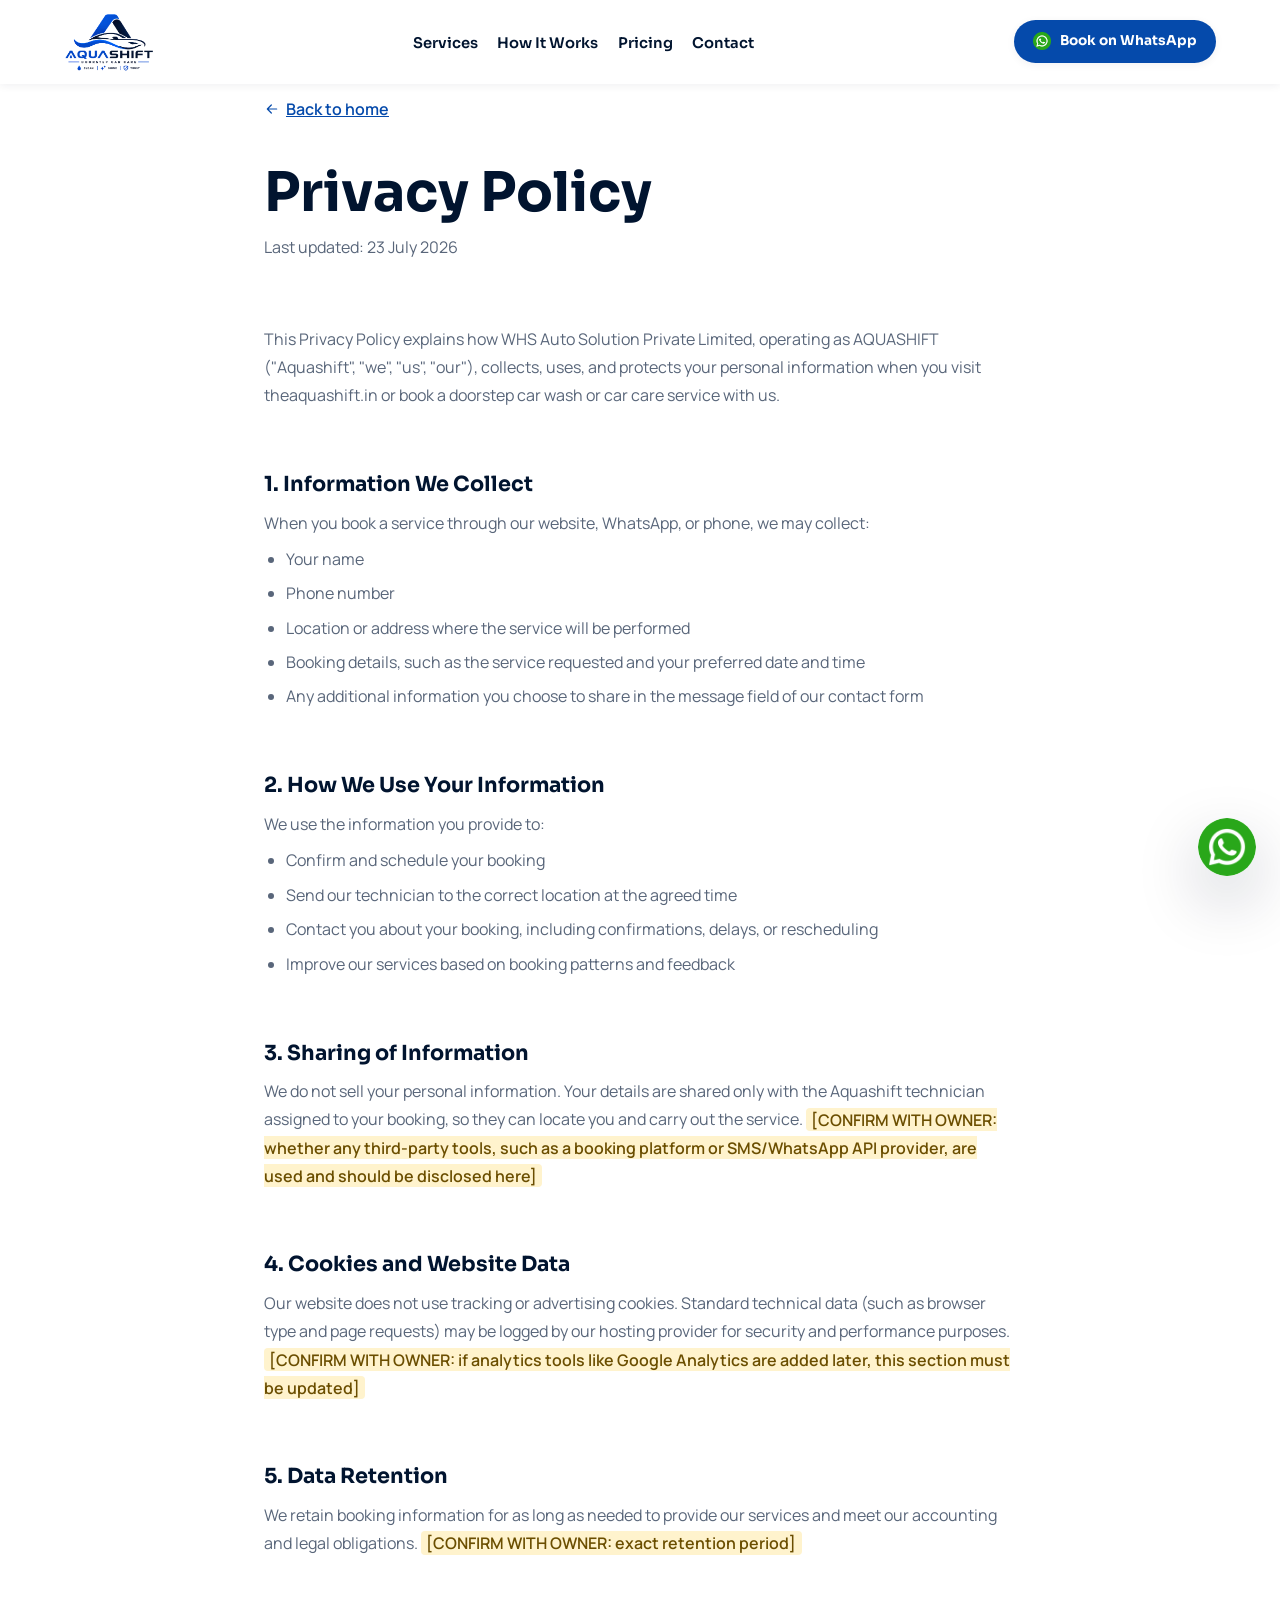
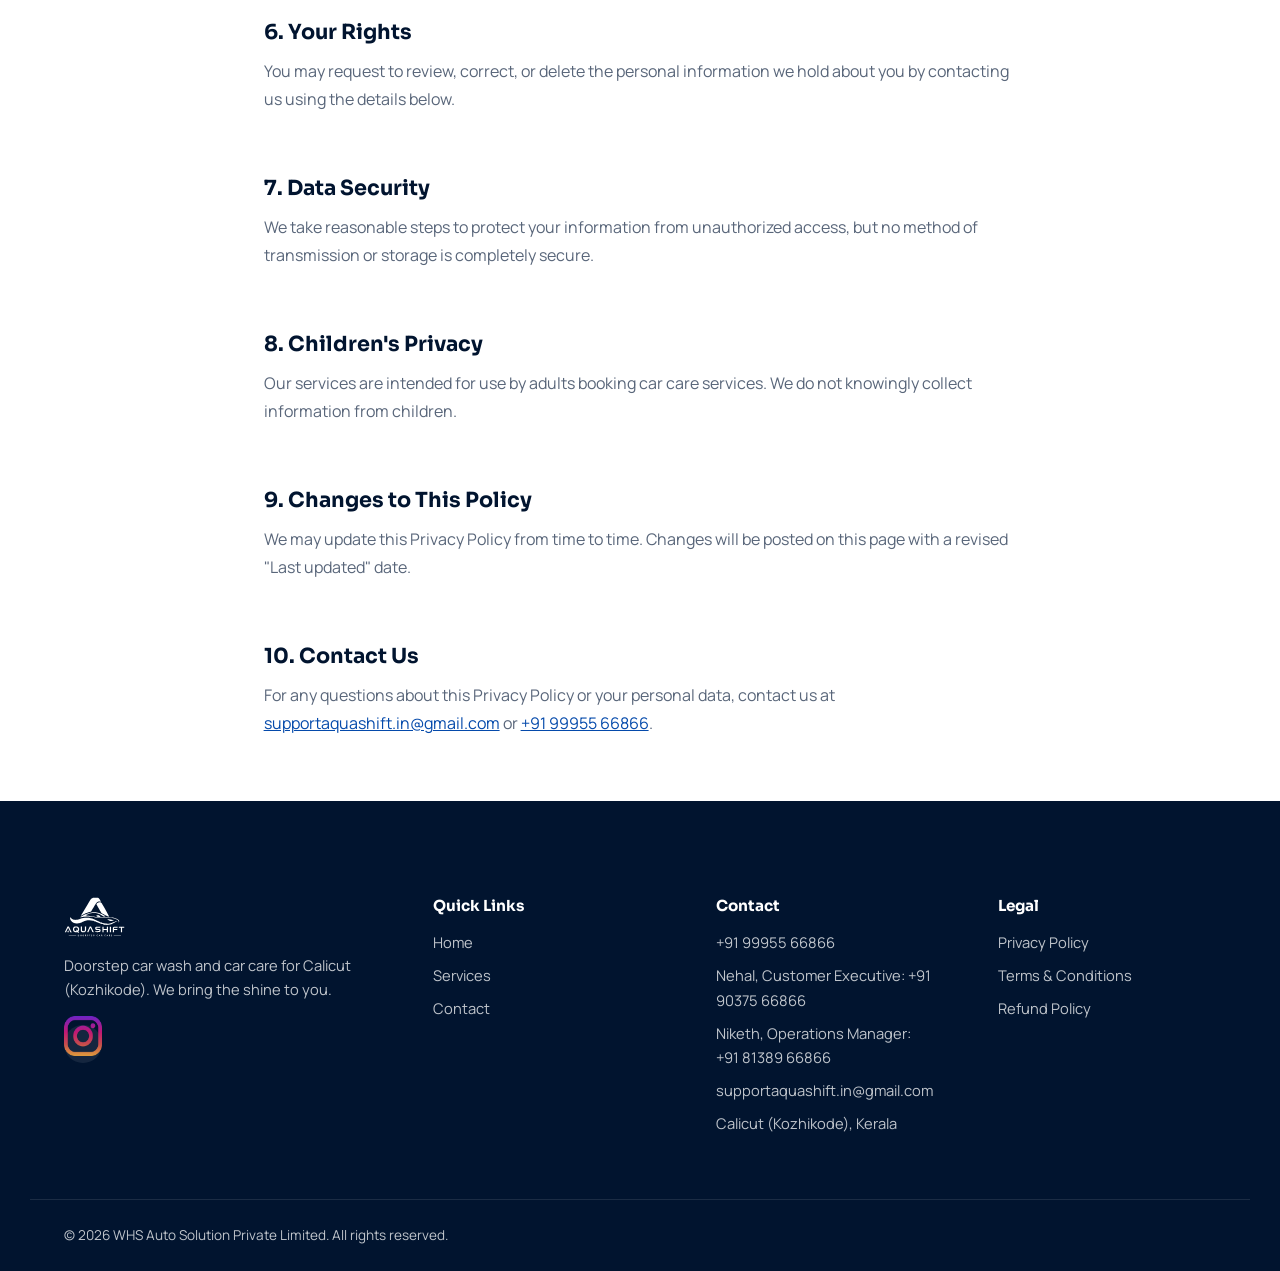
==== commit 898beb61: "Optimize image sizes, add WebP support, and add vercel.json caching headers" ====
--- a/privacy-policy.html
+++ b/privacy-policy.html
@@ -12,6 +12,8 @@
   <link rel="icon" type="image/svg+xml" href="assets/favicon.svg?v=2">
   <link rel="icon" type="image/x-icon" href="assets/favicon.ico?v=2">
 
+  <link rel="dns-prefetch" href="https://fonts.googleapis.com">
+  <link rel="dns-prefetch" href="https://fonts.gstatic.com">
   <link rel="preconnect" href="https://fonts.googleapis.com">
   <link rel="preconnect" href="https://fonts.gstatic.com" crossorigin>
   <link href="https://fonts.googleapis.com/css2?family=Sora:wght@600;700;800&family=Manrope:wght@400;500;600;700&display=swap" rel="stylesheet">
@@ -26,7 +28,10 @@
   <header class="header header--solid" id="header">
     <div class="container header__row">
       <a href="index.html" class="header__logo" aria-label="AQUASHIFT home">
-        <img src="assets/aqua-nobgm-cropped.png" alt="AQUASHIFT — Doorstep Car Care" width="83" height="54">
+        <picture>
+          <source srcset="assets/aqua-nobgm-cropped.webp" type="image/webp">
+          <img src="assets/aqua-nobgm-cropped.png" alt="AQUASHIFT — Doorstep Car Care" width="83" height="54" decoding="async">
+        </picture>
       </a>
       <nav class="nav" aria-label="Primary">
         <ul class="nav__list">
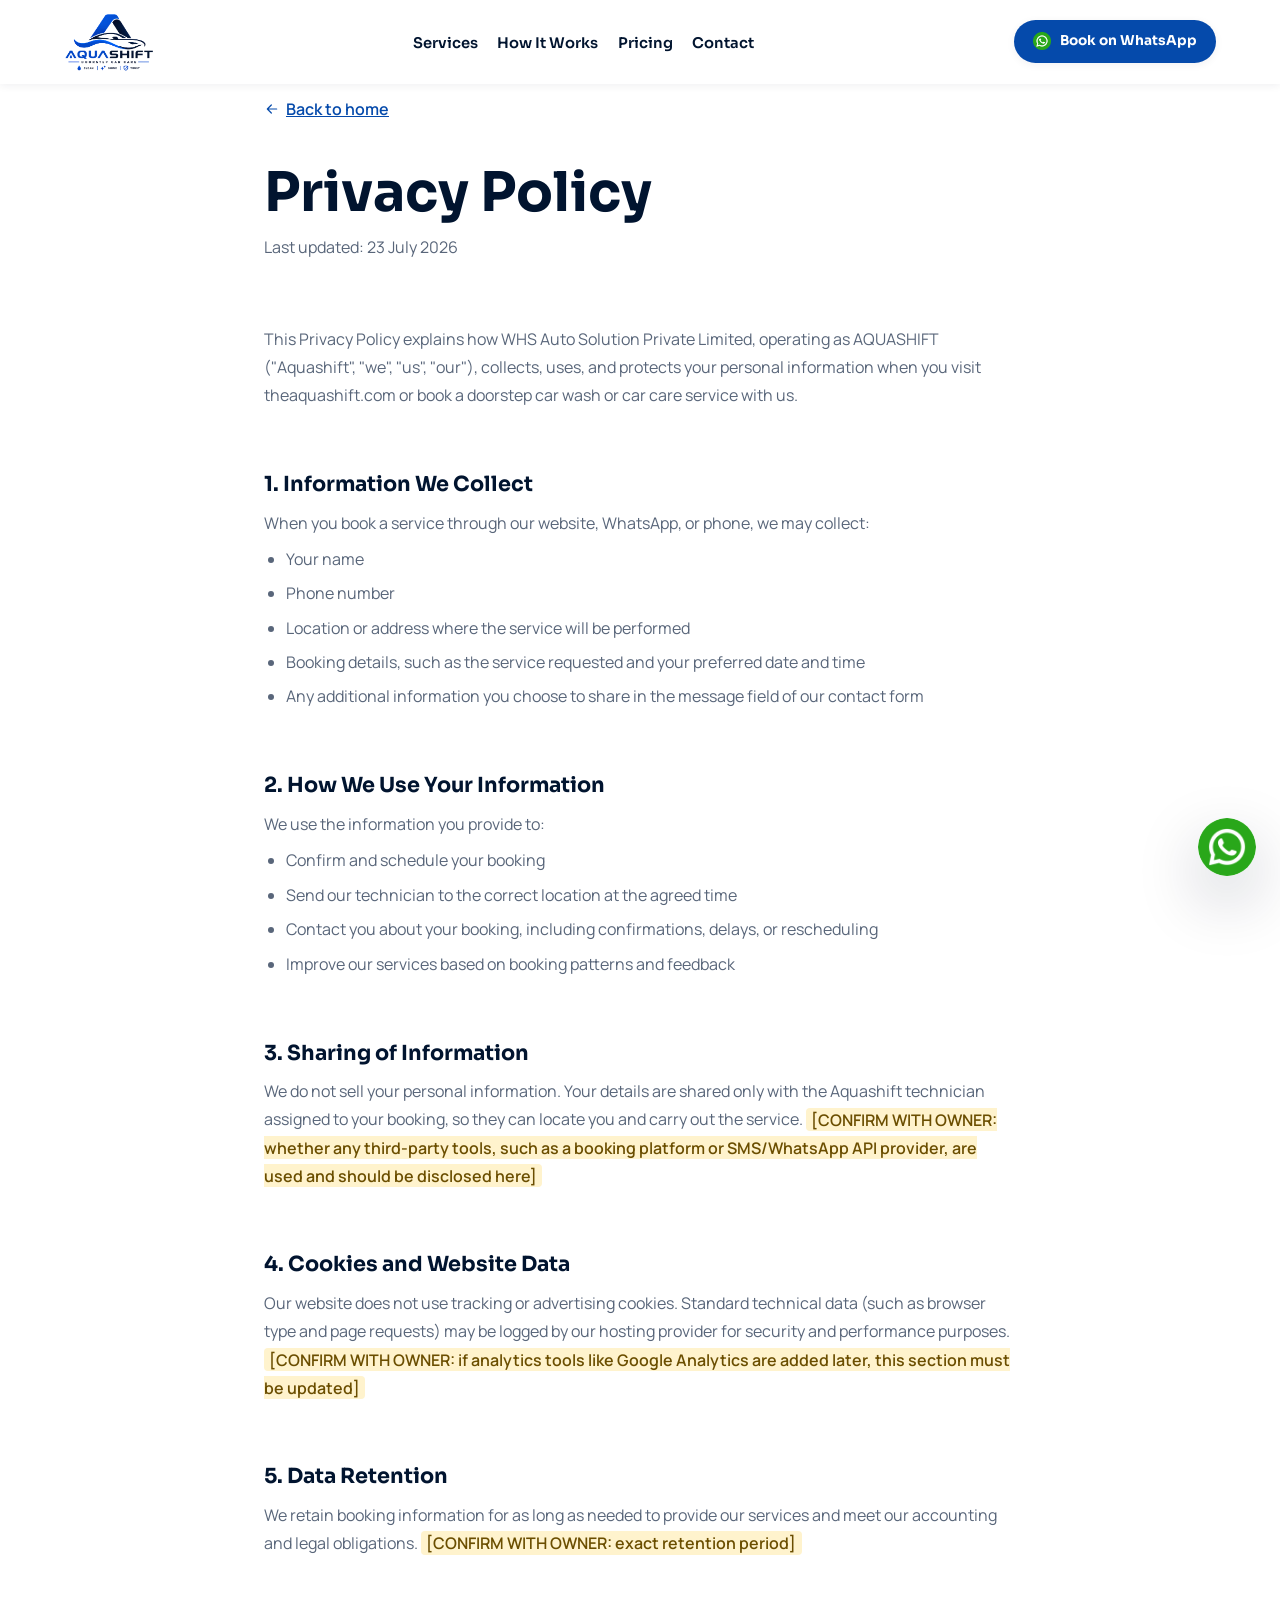
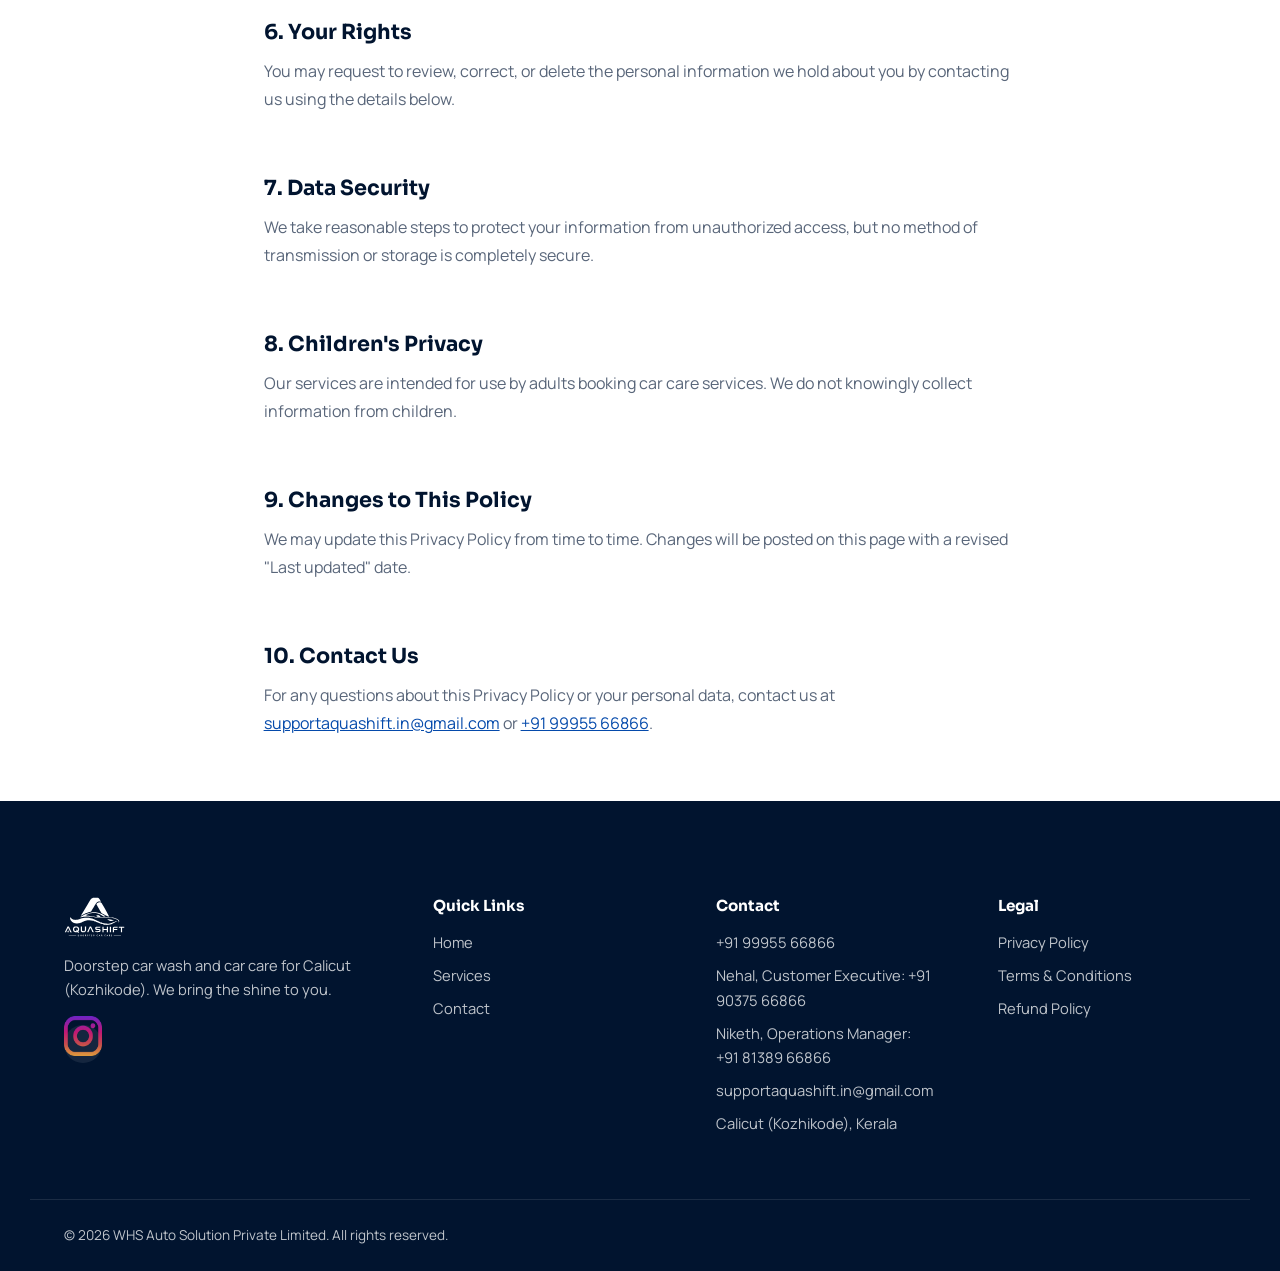
==== commit 802bc6d1: "Update canonical URLs and domain references across all pages and configuration files to https://thea" ====
--- a/privacy-policy.html
+++ b/privacy-policy.html
@@ -7,8 +7,22 @@
   <title>Privacy Policy | AQUASHIFT Doorstep Car Care</title>
   <meta name="description" content="How AQUASHIFT (WHS Auto Solution Private Limited) collects, uses, and protects your personal data when you book a doorstep car wash in Calicut, Kozhikode.">
   <meta name="theme-color" content="#01142F">
-  <link rel="canonical" href="https://www.theaquashift.in/privacy-policy.html">
+  <link rel="canonical" href="https://theaquashift.com/privacy-policy.html">
   <meta name="robots" content="index, follow">
+
+  <!-- Open Graph -->
+  <meta property="og:type" content="website">
+  <meta property="og:site_name" content="AQUASHIFT">
+  <meta property="og:title" content="Privacy Policy | AQUASHIFT Doorstep Car Care">
+  <meta property="og:description" content="How AQUASHIFT (WHS Auto Solution Private Limited) protects your personal data when booking doorstep car wash services in Calicut.">
+  <meta property="og:url" content="https://theaquashift.com/privacy-policy.html">
+  <meta property="og:image" content="https://theaquashift.com/assets/logo.svg?v=2">
+
+  <!-- Twitter -->
+  <meta name="twitter:card" content="summary">
+  <meta name="twitter:title" content="Privacy Policy | AQUASHIFT Doorstep Car Care">
+  <meta name="twitter:description" content="Privacy Policy for AQUASHIFT doorstep car care in Calicut, Kozhikode.">
+
   <link rel="icon" type="image/svg+xml" href="assets/favicon.svg?v=2">
   <link rel="icon" type="image/x-icon" href="assets/favicon.ico?v=2">
 
@@ -16,11 +30,9 @@
   <link rel="dns-prefetch" href="https://fonts.gstatic.com">
   <link rel="preconnect" href="https://fonts.googleapis.com">
   <link rel="preconnect" href="https://fonts.gstatic.com" crossorigin>
-  <link href="https://fonts.googleapis.com/css2?family=Sora:wght@600;700;800&family=Manrope:wght@400;500;600;700&display=swap" rel="stylesheet">
+  <link href="https://fonts.googleapis.com/css2?family=Sora:wght@600;700&family=Manrope:wght@400;600&display=swap" rel="stylesheet">
 
-  <link rel="stylesheet" href="css/tokens.css?v=16">
-  <link rel="stylesheet" href="css/styles.css?v=16">
-  <link rel="stylesheet" href="css/animations.css?v=16">
+  <link rel="stylesheet" href="css/styles.css?v=17">
 </head>
 <body>
   <a class="skip-link" href="#main">Skip to content</a>
@@ -81,7 +93,7 @@
         <h1>Privacy Policy</h1>
         <p class="legal__updated">Last updated: 23 July 2026</p>
 
-        <p>This Privacy Policy explains how WHS Auto Solution Private Limited, operating as AQUASHIFT ("Aquashift", "we", "us", "our"), collects, uses, and protects your personal information when you visit theaquashift.in or book a doorstep car wash or car care service with us.</p>
+        <p>This Privacy Policy explains how WHS Auto Solution Private Limited, operating as AQUASHIFT ("Aquashift", "we", "us", "our"), collects, uses, and protects your personal information when you visit theaquashift.com or book a doorstep car wash or car care service with us.</p>
 
         <h2>1. Information We Collect</h2>
         <p>When you book a service through our website, WhatsApp, or phone, we may collect:</p>
--- a/css/styles.css
+++ b/css/styles.css
@@ -1,3 +1,88 @@
+/* ==========================================================================
+   AQUASHIFT — Design Tokens
+   Source: CLAUDE.md §3 (colors), §4 (type)
+   ========================================================================== */
+
+:root {
+  /* ---- Brand colors ---- */
+  --aq-blue: #054aab;       /* Primary / Brand Blue */
+  --aq-blue-rgb: 5, 74, 171;
+  --aq-navy: #01142f;       /* Deep Navy */
+  --aq-navy-rgb: 1, 20, 47;
+  --aq-ink: #01040b;        /* Rich Black — body text */
+  --aq-ocean: #014498;      /* Secondary Blue */
+  --aq-sky: #5c89c8;        /* Mid Accent */
+  --aq-pale: #e8f0fb;       /* Light Tint */
+  --aq-slate: #59667a;      /* Neutral Grey */
+  --aq-white: #ffffff;
+
+  --aq-gradient: linear-gradient(135deg, #054aab 0%, #01142f 100%);
+  --aq-gradient-soft: linear-gradient(160deg, #0a5cc9 0%, #054aab 45%, #01142f 100%);
+
+  /* ---- Surfaces ---- */
+  --surface-0: var(--aq-white);
+  --surface-1: var(--aq-pale);
+  --surface-dark: var(--aq-navy);
+
+  /* ---- Typography ---- */
+  --font-display: "Sora", "Outfit", system-ui, sans-serif;
+  --font-body: "Manrope", system-ui, sans-serif;
+
+  --fs-h1: clamp(2.25rem, 1.5rem + 3vw, 3.4rem);      /* 36px -> 54.4px */
+  --fs-h2: clamp(1.9rem, 1.4rem + 2.2vw, 2.6rem);      /* ~30px -> 42px */
+  --fs-h3: clamp(1.35rem, 1.15rem + 0.9vw, 1.7rem);
+  --fs-lead: clamp(1.05rem, 0.95rem + 0.5vw, 1.25rem);
+  --fs-body: 1rem;
+  --fs-small: 0.875rem;
+  --fs-eyebrow: 0.8rem;
+
+  --lh-body: 1.65;
+  --lh-tight: 1.15;
+  --ls-eyebrow: 0.14em;
+
+  /* ---- Spacing scale ---- */
+  --space-3xs: 0.25rem;
+  --space-2xs: 0.5rem;
+  --space-xs: 0.75rem;
+  --space-sm: 1rem;
+  --space-md: 1.5rem;
+  --space-lg: 2.5rem;
+  --space-xl: 4rem;
+  --space-2xl: 6rem;
+  --space-3xl: 8rem;
+
+  --section-pad: clamp(3.5rem, 3rem + 2.5vw, 6.5rem);
+  --container-w: 1220px;
+  --container-pad: clamp(1.25rem, 0.9rem + 1.5vw, 2.5rem);
+
+  /* ---- Radius & shadow ---- */
+  --radius-sm: 12px;
+  --radius-md: 16px;
+  --radius-lg: 20px;
+  --radius-pill: 999px;
+
+  --shadow-sm: 0 2px 8px rgba(1, 20, 47, 0.06);
+  --shadow-md: 0 12px 32px rgba(1, 20, 47, 0.12);
+  --shadow-lg: 0 24px 64px rgba(1, 20, 47, 0.22);
+  --shadow-glow: 0 0 0 1px rgba(255, 255, 255, 0.08), 0 20px 50px rgba(1, 8, 24, 0.45);
+
+  /* ---- Motion ---- */
+  --ease-out: cubic-bezier(0.16, 1, 0.3, 1);
+  --ease-in-out: cubic-bezier(0.65, 0, 0.35, 1);
+  --dur-fast: 0.2s;
+  --dur-med: 0.45s;
+  --dur-slow: 0.9s;
+
+  --header-h: 84px;
+}
+
+@media (max-width: 640px) {
+  :root {
+    --header-h: 68px;
+  }
+}
+
+
 /* ==========================================================================
    AQUASHIFT — Core Styles
    ========================================================================== */
@@ -1266,3 +1351,65 @@
   font-weight: 600;
 }
 .legal__back { display: inline-flex; align-items: center; gap: 0.4rem; margin-bottom: var(--space-lg); color: var(--aq-blue); font-weight: 600; }
+
+
+/* ==========================================================================
+   AQUASHIFT — Animations
+   ========================================================================== */
+
+/* ---- Scroll reveal ----
+   Hidden-until-visible only applies when JS has confirmed it can reveal
+   elements (html.js, set by an inline head script). Without JS, content
+   stays visible by default so nothing is permanently hidden. */
+.js .reveal {
+  opacity: 0;
+  transform: translateY(28px);
+  transition: opacity var(--dur-slow) var(--ease-out), transform var(--dur-slow) var(--ease-out);
+}
+.reveal.is-visible {
+  opacity: 1;
+  transform: translateY(0);
+}
+
+/* stagger direct children when parent carries .reveal-group */
+.reveal-group.is-visible > * {
+  animation: none;
+}
+
+/* ---- Cinematic hero: blur-fade-up entrance (fires on load, not on scroll) ---- */
+@keyframes blurFadeUp {
+  from { opacity: 0; filter: blur(20px); transform: translateY(40px); }
+  to { opacity: 1; filter: blur(0); transform: translateY(0); }
+}
+.animate-blur-fade-up {
+  opacity: 0;
+  animation: blurFadeUp 1s var(--ease-out) forwards;
+}
+
+@keyframes pulse-ring {
+  0% { box-shadow: 0 0 0 0 rgba(37, 211, 102, 0.55); }
+  70% { box-shadow: 0 0 0 14px rgba(37, 211, 102, 0); }
+  100% { box-shadow: 0 0 0 0 rgba(37, 211, 102, 0); }
+}
+
+.whatsapp-float.is-shown { animation: pulse-ring 2.6s ease-out infinite; }
+
+/* ---- Reduced motion ---- */
+@media (prefers-reduced-motion: reduce) {
+  html { scroll-behavior: auto; }
+  .reveal {
+    opacity: 1;
+    transform: none;
+    transition: none;
+  }
+  .animate-blur-fade-up {
+    opacity: 1;
+    animation: none;
+    filter: none;
+    transform: none;
+  }
+  .whatsapp-float {
+    animation: none !important;
+  }
+  .btn::before { transition: none; }
+}
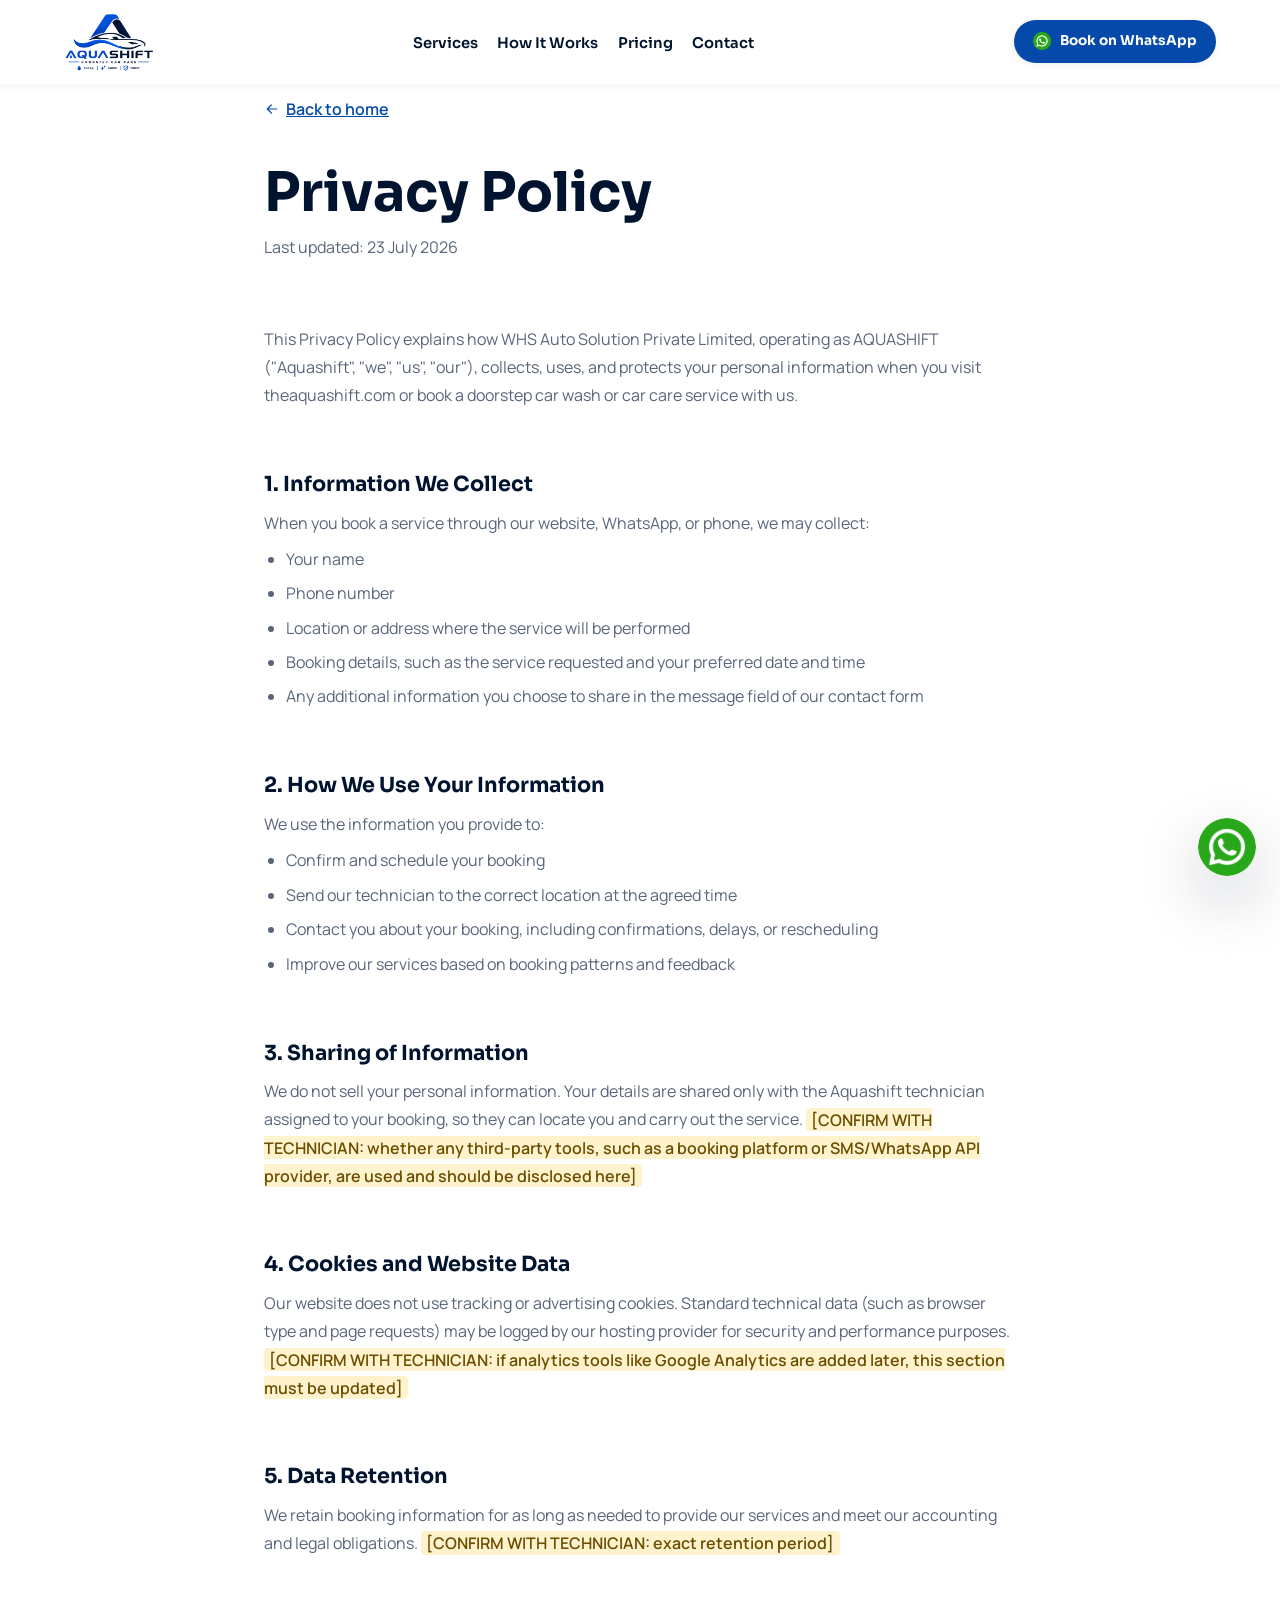
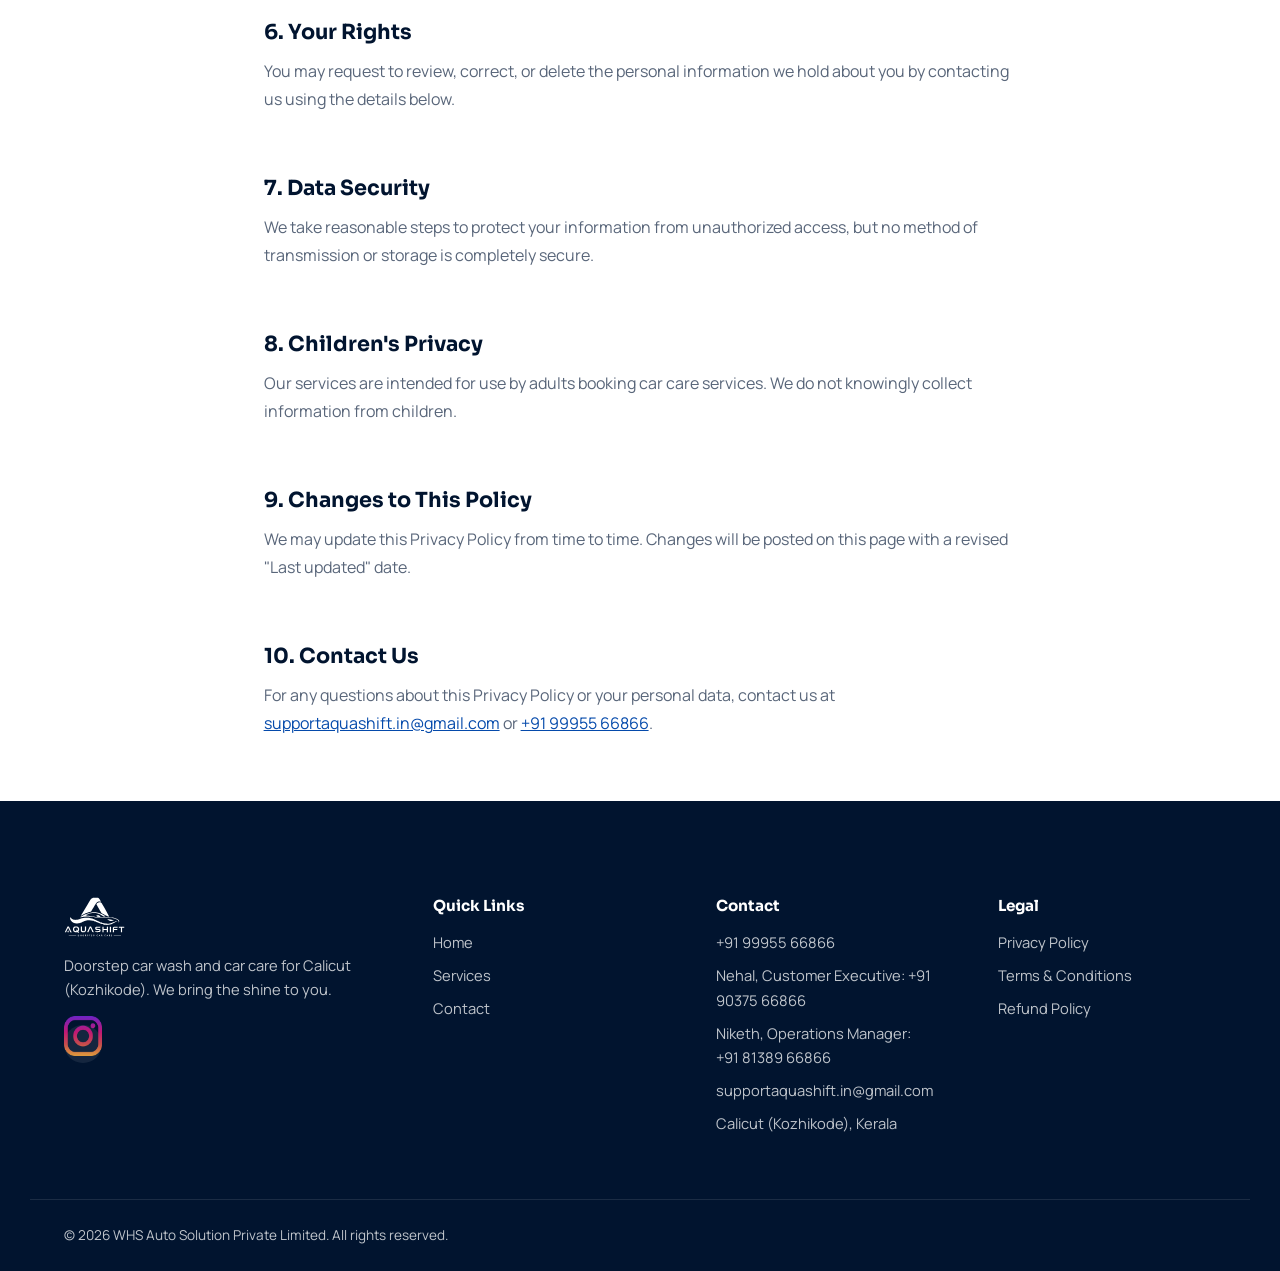
==== commit 04697334: "Update placeholder tags from CONFIRM WITH OWNER to CONFIRM WITH TECHNICIAN" ====
--- a/privacy-policy.html
+++ b/privacy-policy.html
@@ -115,13 +115,13 @@
         </ul>
 
         <h2>3. Sharing of Information</h2>
-        <p>We do not sell your personal information. Your details are shared only with the Aquashift technician assigned to your booking, so they can locate you and carry out the service. <mark>[CONFIRM WITH OWNER: whether any third-party tools, such as a booking platform or SMS/WhatsApp API provider, are used and should be disclosed here]</mark></p>
+        <p>We do not sell your personal information. Your details are shared only with the Aquashift technician assigned to your booking, so they can locate you and carry out the service. <mark>[CONFIRM WITH TECHNICIAN: whether any third-party tools, such as a booking platform or SMS/WhatsApp API provider, are used and should be disclosed here]</mark></p>
 
         <h2>4. Cookies and Website Data</h2>
-        <p>Our website does not use tracking or advertising cookies. Standard technical data (such as browser type and page requests) may be logged by our hosting provider for security and performance purposes. <mark>[CONFIRM WITH OWNER: if analytics tools like Google Analytics are added later, this section must be updated]</mark></p>
+        <p>Our website does not use tracking or advertising cookies. Standard technical data (such as browser type and page requests) may be logged by our hosting provider for security and performance purposes. <mark>[CONFIRM WITH TECHNICIAN: if analytics tools like Google Analytics are added later, this section must be updated]</mark></p>
 
         <h2>5. Data Retention</h2>
-        <p>We retain booking information for as long as needed to provide our services and meet our accounting and legal obligations. <mark>[CONFIRM WITH OWNER: exact retention period]</mark></p>
+        <p>We retain booking information for as long as needed to provide our services and meet our accounting and legal obligations. <mark>[CONFIRM WITH TECHNICIAN: exact retention period]</mark></p>
 
         <h2>6. Your Rights</h2>
         <p>You may request to review, correct, or delete the personal information we hold about you by contacting us using the details below.</p>
